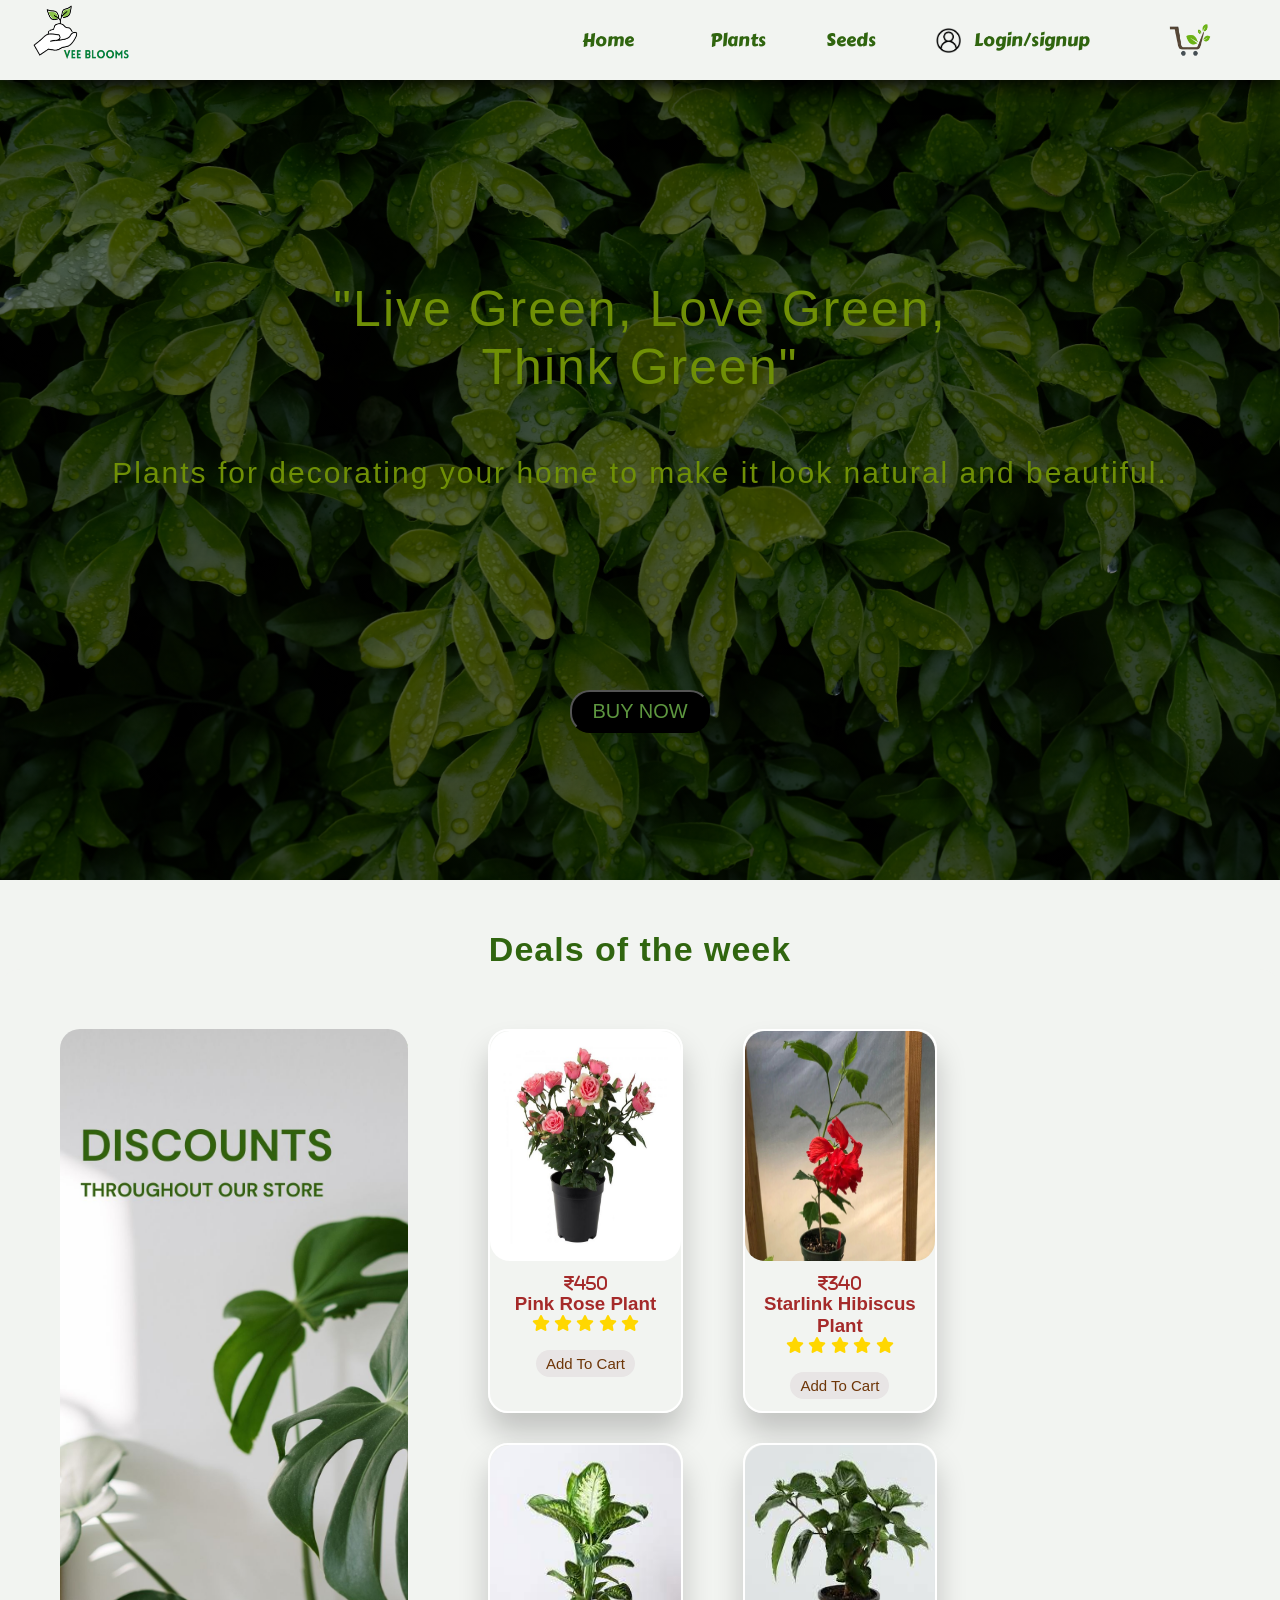
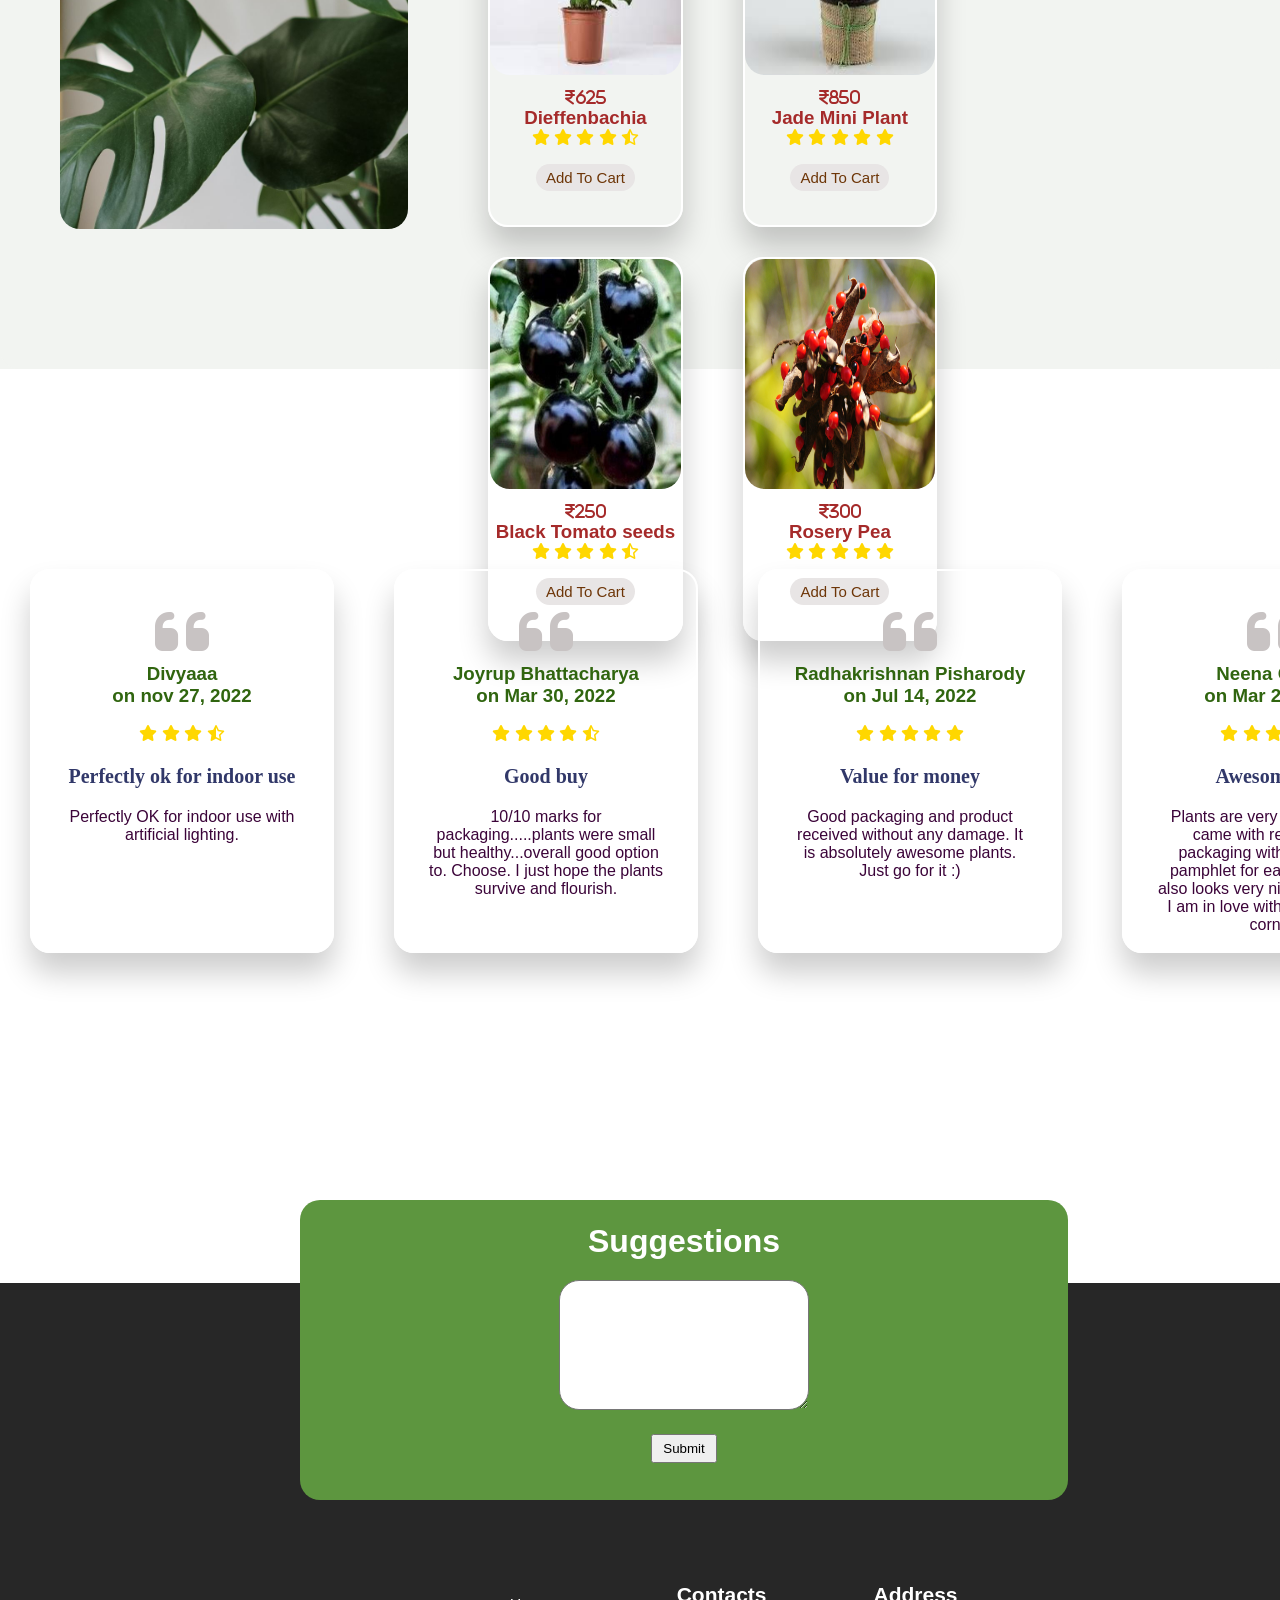
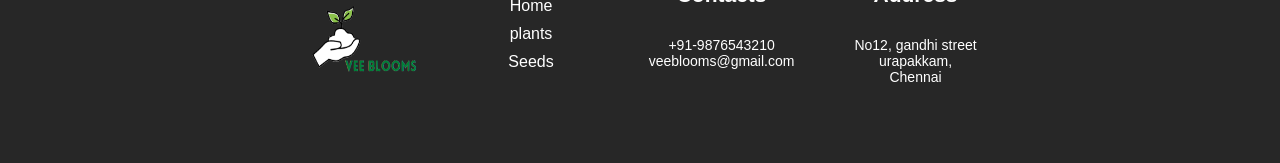
==== index.html @ 3d668f20 "Update index.html" ====
<!DOCTYPE html>
<html lang="en">
  <head>
    <meta charset="UTF-8" />
    <meta http-equiv="X-UA-Compatible" content="IE=edge" />
    <meta name="viewport" content="width=device-width, initial-scale=1.0" />
    <title>docs</title>
    <link
      href="https://fonts.googleapis.com/css2?family=Carter+One&display=swap"
      rel="stylesheet"
    />
    <link
      rel="stylesheet"
      href="https://cdnjs.cloudflare.com/ajax/libs/font-awesome/6.2.1/css/all.min.css"
      integrity="sha512-MV7K8+y+gLIBoVD59lQIYicR65iaqukzvf/nwasF0nqhPay5w/9lJmVM2hMDcnK1OnMGCdVK+iQrJ7lzPJQd1w=="
      crossorigin="anonymous"
      referrerpolicy="no-referrer"
    />
    <link rel="stylesheet" href="assests/css/style.css" />
  </head>

  <body>
    <header>
      <div class="logo">
        <img
          src="./assests/images/Picsart_22-12-05_14-49-34-612.png"
          alt="LOGO"
        />
      </div>

      <div class="nav">
        <div class="dropdown">
          <a class="home" href="index.html">Home</a>
          <div class="dropdown-content">
            <a href="./pages/blog.html">Blog</a>
            <a href="#review">Review</a>
          </div>
        </div>
        <a href="./pages/plant.html">Plants</a>
        <a href="./pages/seeds.html">Seeds</a>
        <a href="./pages/login.html"
          ><img
            id="log"
            src="./assests/images/Untitled_design-removebg-preview.png"
            alt=""
            LOGIN
          />Login/signup</a
        >
        <a href="./pages/cart.html"
          ><img id="cart" src="./assests/images/cart logo.png" alt="cart"
        /></a>
      </div>
    </header>

    <div class="content1">
      <p>
        "Live Green, Love Green,<br />
        Think Green"
      </p>
      <p>
        Plants for decorating your home to make it look natural and beautiful.
      </p>
      <a href="./pages/cart.html"><button id="buynow">BUY NOW</button></a>
    </div>

    <div class="main2top">
      <h1>Deals of the week</h1>
      <div class="main2">
        <div class="left"></div>

        <div class="right">
          <div class="box1">
            <div class="imgtrend" alt="trend">
              <img src="./assests/images/pink_rose_plant.jpg" alt="rose" />
              <i id="rs" class="fa-solid fa-indian-rupee-sign">450</i>

              <h3 class="pinkrose">Pink Rose Plant</h3>
              <i id="fa" class="fa-sharp fa-solid fa-star"></i>
              <i id="fa" class="fa-sharp fa-solid fa-star"></i>
              <i id="fa" class="fa-sharp fa-solid fa-star"></i>
              <i id="fa" class="fa-sharp fa-solid fa-star"></i>
              <i id="fa" class="fa-sharp fa-solid fa-star"></i>
            </div>
            <a id="add" href="/pages/plantcart.html">Add To Cart</a>
          </div>
          <div class="box1">
            <div class="imgtrend" alt="trend">
              <img src="./assests/images/hibiscuss.jpg" alt="hibiscus" />
              <i id="rs" class="fa-solid fa-indian-rupee-sign">340</i>
              <h3 class="Hib">Starlink Hibiscus Plant</h3>
              <i id="fa" class="fa-sharp fa-solid fa-star"></i>
              <i id="fa" class="fa-sharp fa-solid fa-star"></i>
              <i id="fa" class="fa-sharp fa-solid fa-star"></i>
              <i id="fa" class="fa-sharp fa-solid fa-star"></i>
              <i id="fa" class="fa-sharp fa-solid fa-star"></i>
            </div>
            <a id="add" href="add to cart">Add To Cart</a>
          </div>
          <div class="box1">
            <div class="imgtrend" alt="trend">
              <img src="./assests/images/dieff.jpg" alt="dieffenbranchia" />
              <i id="rs" class="fa-solid fa-indian-rupee-sign">625</i>
              <h3 class="dieff">Dieffenbachia</h3>

              <i id="fa" class="fa-sharp fa-solid fa-star"></i>
              <i id="fa" class="fa-sharp fa-solid fa-star"></i>
              <i id="fa" class="fa-sharp fa-solid fa-star"></i>
              <i id="fa" class="fa-sharp fa-solid fa-star"></i>
              <i id="fa" class="fa-regular fa-star-half-stroke"></i>
            </div>
            <a id="add" href="add to cart">Add To Cart</a>
          </div>
          <div class="box1">
            <div class="imgtrend" alt="trend">
              <img src="./assests/images/jade plant.jpg" alt="jade" />
              <i id="rs" class="fa-solid fa-indian-rupee-sign" alt="rs">850</i>
              <h3 class="jade">Jade Mini Plant</h3>
              <i id="fa" class="fa-sharp fa-solid fa-star"></i>
              <i id="fa" class="fa-sharp fa-solid fa-star"></i>
              <i id="fa" class="fa-sharp fa-solid fa-star"></i>
              <i id="fa" class="fa-sharp fa-solid fa-star"></i>
              <i id="fa" class="fa-sharp fa-solid fa-star"></i>
            </div>
            <a id="add" href="add to cart">Add To Cart</a>
          </div>
          <div class="box1">
            <div class="imgtrend" alt="trend">
              <img src="./assests/images/blackcherry.jpg" alt="blackcherry" />
              <i id="rs" class="fa-solid fa-indian-rupee-sign">250</i>
              <h3 class="black">Black Tomato seeds</h3>
              <i id="fa" class="fa-sharp fa-solid fa-star"></i>
              <i id="fa" class="fa-sharp fa-solid fa-star"></i>
              <i id="fa" class="fa-sharp fa-solid fa-star"></i>
              <i id="fa" class="fa-sharp fa-solid fa-star"></i>
              <i id="fa" class="fa-regular fa-star-half-stroke"></i>
            </div>
            <a id="add" href="add to cart">Add To Cart</a>
          </div>
          <div class="box1">
            <div class="imgtrend" alt="trend">
              <img
                src="./assests/images//precatorious.jpg"
                alt="precatorious"
              />
              <i id="rs" class="fa-solid fa-indian-rupee-sign">300</i>
              <h3 class="pea">Rosery Pea</h3>
              <i id="fa" class="fa-sharp fa-solid fa-star"></i>
              <i id="fa" class="fa-sharp fa-solid fa-star"></i>
              <i id="fa" class="fa-sharp fa-solid fa-star"></i>
              <i id="fa" class="fa-sharp fa-solid fa-star"></i>
              <i id="fa" class="fa-sharp fa-solid fa-star"></i>
            </div>
            <a id="add" href="#">Add To Cart</a>
          </div>
        </div>
      </div>
    </div>

    <div id="review">
      <div class="box1">
        <div class="imgtrend" alt="trend">
          <i id="fai" class="fa-solid fa-quote-left"></i>
          <h3 class="name">Divyaaa <br />on nov 27, 2022</h3>
          <br />
          <i id="fa" class="fa-sharp fa-solid fa-star"></i>
          <i id="fa" class="fa-sharp fa-solid fa-star"></i>
          <i id="fa" class="fa-sharp fa-solid fa-star"></i>
          <i id="fa" class="fa-regular fa-star-half-stroke"></i>
          <h5>Perfectly ok for indoor use</h5>

          <p>Perfectly OK for indoor use with artificial lighting.</p>
        </div>
      </div>

      <div class="box1">
        <div class="imgtrend" alt="trend">
          <i id="fai" class="fa-solid fa-quote-left"></i>
          <h3 class="name">Joyrup Bhattacharya <br />on Mar 30, 2022</h3>
          <br />
          <i id="fa" class="fa-sharp fa-solid fa-star"></i>
          <i id="fa" class="fa-sharp fa-solid fa-star"></i>
          <i id="fa" class="fa-sharp fa-solid fa-star"></i>
          <i id="fa" class="fa-sharp fa-solid fa-star"></i>
          <i id="fa" class="fa-regular fa-star-half-stroke"></i>
        </div>

        <h5>Good buy</h5>

        <p>
          10/10 marks for packaging.....plants were small but healthy...overall
          good option to. Choose. I just hope the plants survive and flourish.
        </p>
      </div>

      <div class="box1">
        <div class="imgtrend" alt="trend">
          <i id="fai" class="fa-solid fa-quote-left"></i>
          <h3 class="name">Radhakrishnan Pisharody <br />on Jul 14, 2022</h3>
          <br />
          <i id="fa" class="fa-sharp fa-solid fa-star"></i>
          <i id="fa" class="fa-sharp fa-solid fa-star"></i>
          <i id="fa" class="fa-sharp fa-solid fa-star"></i>
          <i id="fa" class="fa-sharp fa-solid fa-star"></i>
          <i id="fa" class="fa-sharp fa-solid fa-star"></i>
        </div>

        <h5>Value for money</h5>
        <p>
          Good packaging and product received without any damage. It is
          absolutely awesome plants. Just go for it :)
        </p>
      </div>

      <div class="box1">
        <div class="imgtrend" alt="trend">
          <i id="fai" class="fa-solid fa-quote-left"></i>
          <h3 class="name">
            Neena Gupta<br />
            on Mar 23, 2022
          </h3>
          <br />
          <i id="fa" class="fa-sharp fa-solid fa-star"></i>
          <i id="fa" class="fa-sharp fa-solid fa-star"></i>
          <i id="fa" class="fa-sharp fa-solid fa-star"></i>
          <i id="fa" class="fa-sharp fa-solid fa-star"></i>
          <i id="fa" class="fa-regular fa-star-half-stroke"></i>
        </div>

        <h5>Awesome buy</h5>

        <p>
          Plants are very healthy and it came with really sturdy packaging with
          instructions pamphlet for each plant. Pots also looks very nice and
          elegant. I am in love with my new plant corner.
        </p>
      </div>
    </div>
    <footer>
      <div class="foot1">
        <h1>Suggestions</h1>
        <textarea></textarea><br />
        <button>Submit</button>
      </div>
      <div class="foot2">
        <img
          id="footlogo"
          src="./assests/images/Picsart_22-12-05_14-49-34-612.png"
          alt="footerlogo"
        />
        <div class="footernav">
          <a href="./index.html">Home</a>
          <a href="./pages/plant.html">plants</a>
          <a href="./pages/seeds.html">Seeds</a>
        </div>
        <div class="contact">
          <h2>Contacts</h2>
          <p>+91-9876543210</p>
          <p>veeblooms@gmail.com</p>
        </div>
        <div class="address">
          <h2>Address</h2>
          <p>No12, gandhi street</p>
          <p>urapakkam,</p>
          <p>Chennai</p>
        </div>
      </div>
    </footer>
  </body>
</html>
---- assests/css/style.css ----
* {
  margin: 0;
  padding: 0;
  font-family: "Kanit", sans-serif;
}
header {
  align-items: center;
  display: flex;
  justify-content: space-between;
  height: 80px;
  background-color: #f2f4f1;
  box-shadow: 0px 5px 20px black;
  position: sticky;
  top: 0;
  z-index: 10;
  align-items: center;
  font-size: 30px;
}
header a {
  text-decoration: none;
  color: #171a0f;
  display: flex;
  align-items: center;
  font-family: "Carter One", cursive;
  font-size: 80px;
}

#shopping {
  color: blue;
  margin-top: 100px;
}

.home {
  color: black;
  padding: 16px;
  font-size: 16px;
  margin-left: 20px;
  border: none;
  cursor: pointer;
}

.dropdown {
  position: relative;
  display: inline-block;
}

.dropdown-content {
  display: none;
  position: absolute;
  background-color: #f9f9f9;
  min-width: 160px;
  box-shadow: 0px 8px 16px 0px rgba(0, 0, 0, 0.2);
  z-index: 1;
}

.dropdown-content a {
  color: black;
  padding: 12px 16px;
  text-decoration: none;
  display: block;
}

.dropdown-content a:hover {
  background-color: #f1f1f1;
}

.dropdown:hover .dropdown-content {
  display: block;
}

.nav {
  display: flex;
  align-items: center;
}
.nav a:nth-child(4) img {
  margin-right: 13px;
}
#log {
  width: 25px;
  height: 25px;
}
.logo img {
  width: 110px;
  height: 65px;
  margin-left: 25px;
}
.nav a {
  margin: 10px;
  text-decoration: none;
  margin-right: 50px;
  font-size: 18px;
  color:#30650f;
}
#cart {
  width: 80px;
  height: 60px;
}

#buynow {
  padding: 8px 20px;
  margin-top: 200px;
  color: #5d963f;
  background-color: black;
  font-size: 20px;
  border-radius: 20px;
}

.content1 {
  background-image: linear-gradient(rgba(0, 0, 0, 0.5), rgba(0, 0, 0, 0.5)),
    url(../images/pexels-kate-trifo-3804997.jpg);
  background-size: cover;
  width: 100%;
  height: 800px;
  box-sizing: border-box;
  text-align: center;
  padding-top: 200px;
  font-family: "Kanit", sans-serif;
  color: #6f8f06;
  letter-spacing: 2px;
}
.content1 p:nth-child(1) {
  font-size: 50px;
}
.content1 p:nth-child(2) {
  font-size: 30px;
  margin-top: 60px;
}
.main2top {
  background-color: #f2f4f1;
  text-align: center;
  padding-top: 50px;
  color: #30650f;
}

.main2 {
  display: flex;
  background-color: #f2f4f1;
  width: 100%;
  height: 1000px;
  border-radius: 20px;
  padding: 60px;
  box-sizing: border-box;
}
.main2top h1 {
  letter-spacing: 1px;
  font-size: 34px;
  cursor: pointer;
}
.main2top h1:hover {
  letter-spacing: 3px;
  font-size: 34px;
  transition: 0.8s;
}
.left {
  width: 32%;
  height: 800px;
  background-image: url("../images/Offers\ in\ Plants\ Your\ Story.jpg");
  background-repeat: no-repeat;
  background-size: cover;
  transition: 1s;
  margin-right: 50px;
  border-radius: 20px;
}
.left:hover {
  transform: scale(0.98);
  transition: 0.8s;
}
#new {
  color: aliceblue;
  font-size: 30px;
  font-family: Arial, Helvetica, sans-serif;
}

.right {
  width: 70%;
  height: 800px;
  display: flex;
  flex-wrap: wrap;
}
.box1 {
  height: 380px;
  width: 25%;
  border: 2px solid white;
  margin: 0px 30px 30px 30px;
  transition: 1s;
  color: brown;
  text-align: center;
  border-radius: 20px;
  box-shadow: rgba(0, 0, 0, 0.2) 0px 20px 30px;
}
.box1:hover {
  transform: scale(0.95);
  transition: 0.8s;
  box-shadow: 5px 5px 20px grey;
}

.spl img {
  width: 20px;
  height: 30px;
}
.box1 img {
  height: 230px;
  width: 100%;
  margin-bottom: 10px;
  border-radius: 20px;
}
#coin {
  height: 600px;
  width: 100%;
  margin-top: 20px;
}
#fa {
  color: gold;
  height: 40px;
}
#add {
  background-color: rgb(232, 229, 229);
  padding: 5px 10px;
  border-radius: 16px;
  height: 400px;
  margin-top: 400px;
  color: rgb(109, 53, 7);
  font-size: 15px;
  text-decoration: none;
}

#add a {
  background-color: white;
  padding: 4px;
  border-radius: 20px;
  margin-top: 400px;
}
#add a {
  margin-top: 400px;
}
#add:hover {
  background-color: #674979;
  color: yellow;
}
footer {
  margin-top: 300px;
  padding-top: 280px;
  width: 100%;
  height: 200px;
  background-color: #272727;
  text-align: center;
  color: white;
}
.foot1 {
  width: 60%;
  height: 300px;
  background-color: #5d963f;
  border-radius: 20px;
  position: absolute;
  top: 2800px;
  left: 300px;
}
.foot2 {
  display: flex;
  justify-content: center;
  align-items: center;
}
.footernav a {
  color: white;
  padding: 5px;
  text-decoration: none;
  margin-right: 90px;
}

.foot2 img {
  width: 100px;
}
.footernav {
  display: flex;
  flex-direction: column;
}
.foot1 textarea {
  width: 250px;
  height: 130px;
  border-radius: 20px;
  margin: 20px;
  padding: 20px;
  box-sizing: border-box;
}
.foot1 button {
  padding: 5px 10px;
}
.foot1 h1 {
  margin-top: 23px;
}
.contact {
  margin-top: 20px;
  font-size: 14px;
  height: 122px;
  margin-right: 60px;
}
.contact h2,
.address h2 {
  margin-bottom: 30px;
}
.address {
  font-size: 14px;
}
#footlogo {
  width: 120px;
  height: 80px;
  margin-right: 80px;
  margin-top: 20px;
}
#review {
  display: flex;
  margin-top: 200px;
}
#fai {
  font-size: 62px;
  color: rgb(200, 195, 195);
  margin-top: 30px;
}
#review h5 {
  color: rgb(49, 56, 105);
  font-size: 20px;
  font-family: "Times New Roman", Times, serif;
}
#review p {
  color: rgb(59, 4, 57);
  margin-top: 20px;
  font-family: "Kanit", sans-serif;
  font-size: 16px;
  width: 300px;
  padding: 0px 30px;
  box-sizing: border-box;
}
.name {
  color: #30650f;
}
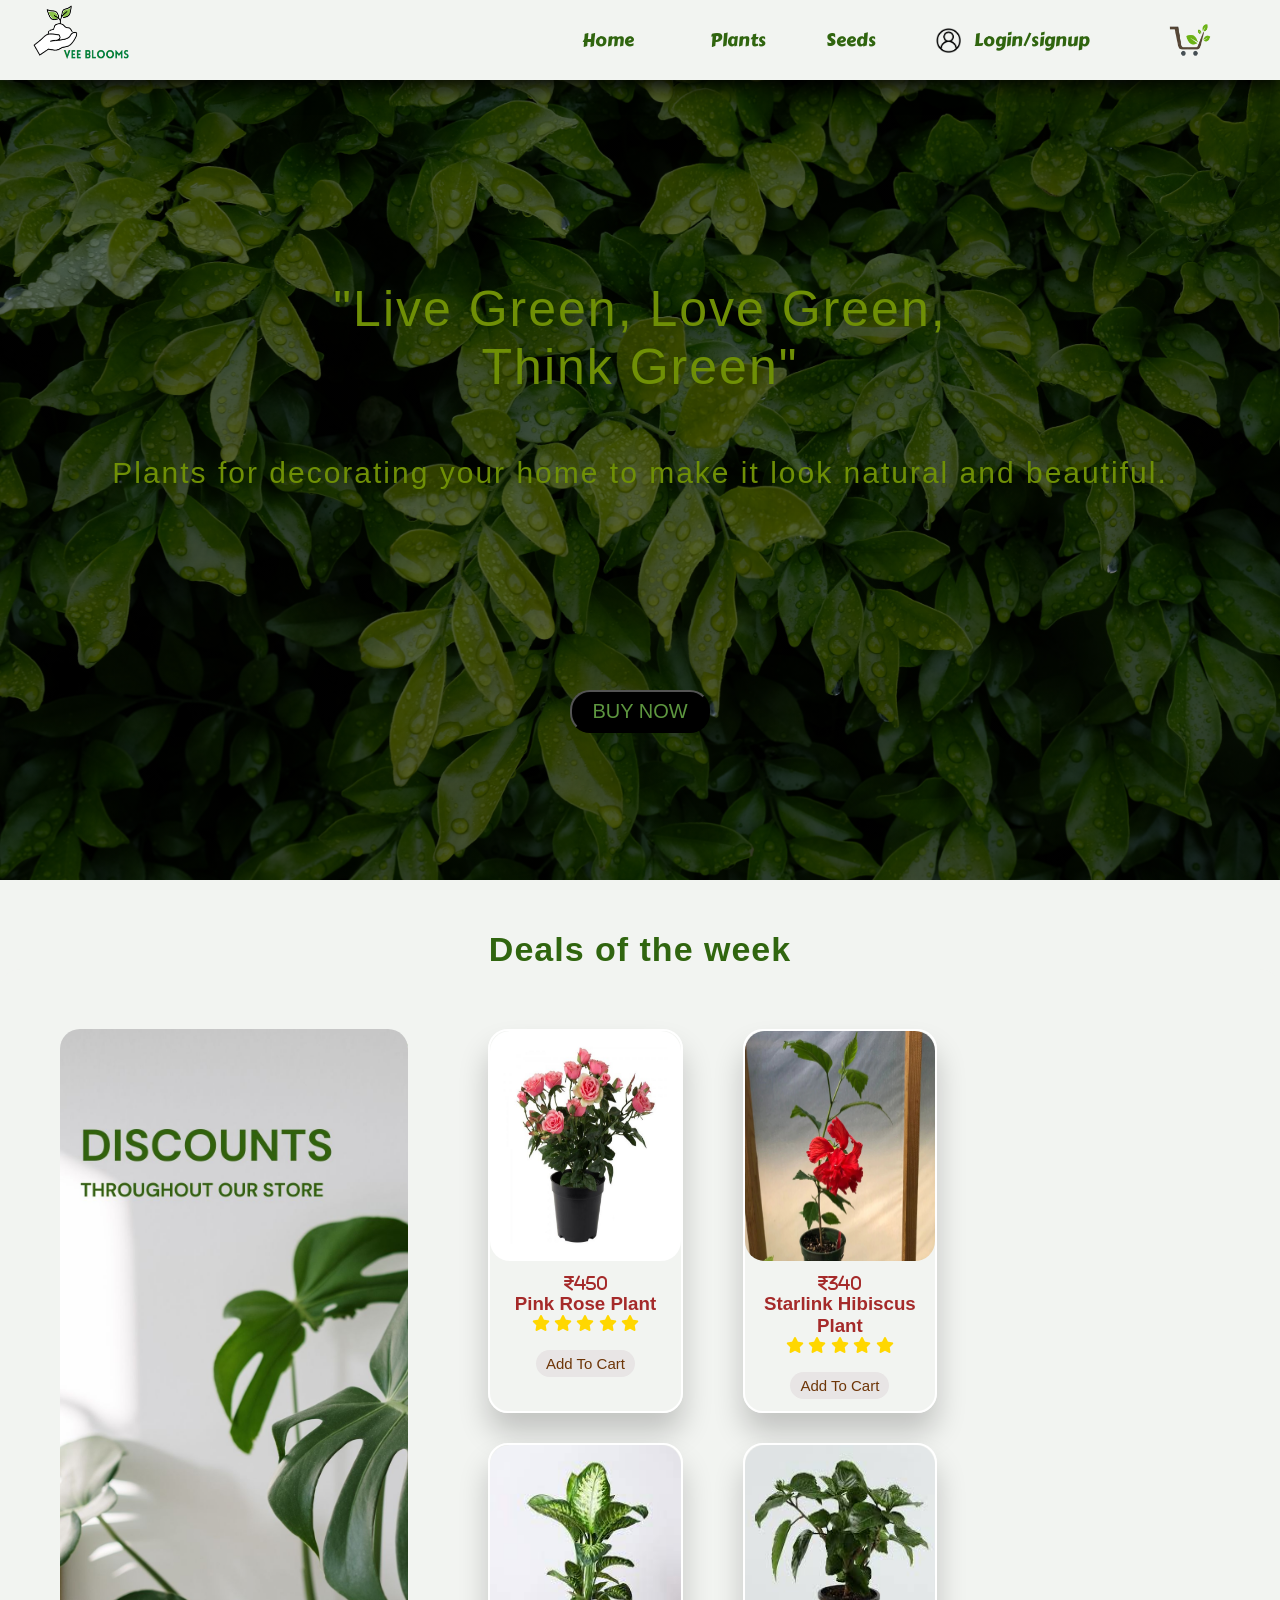
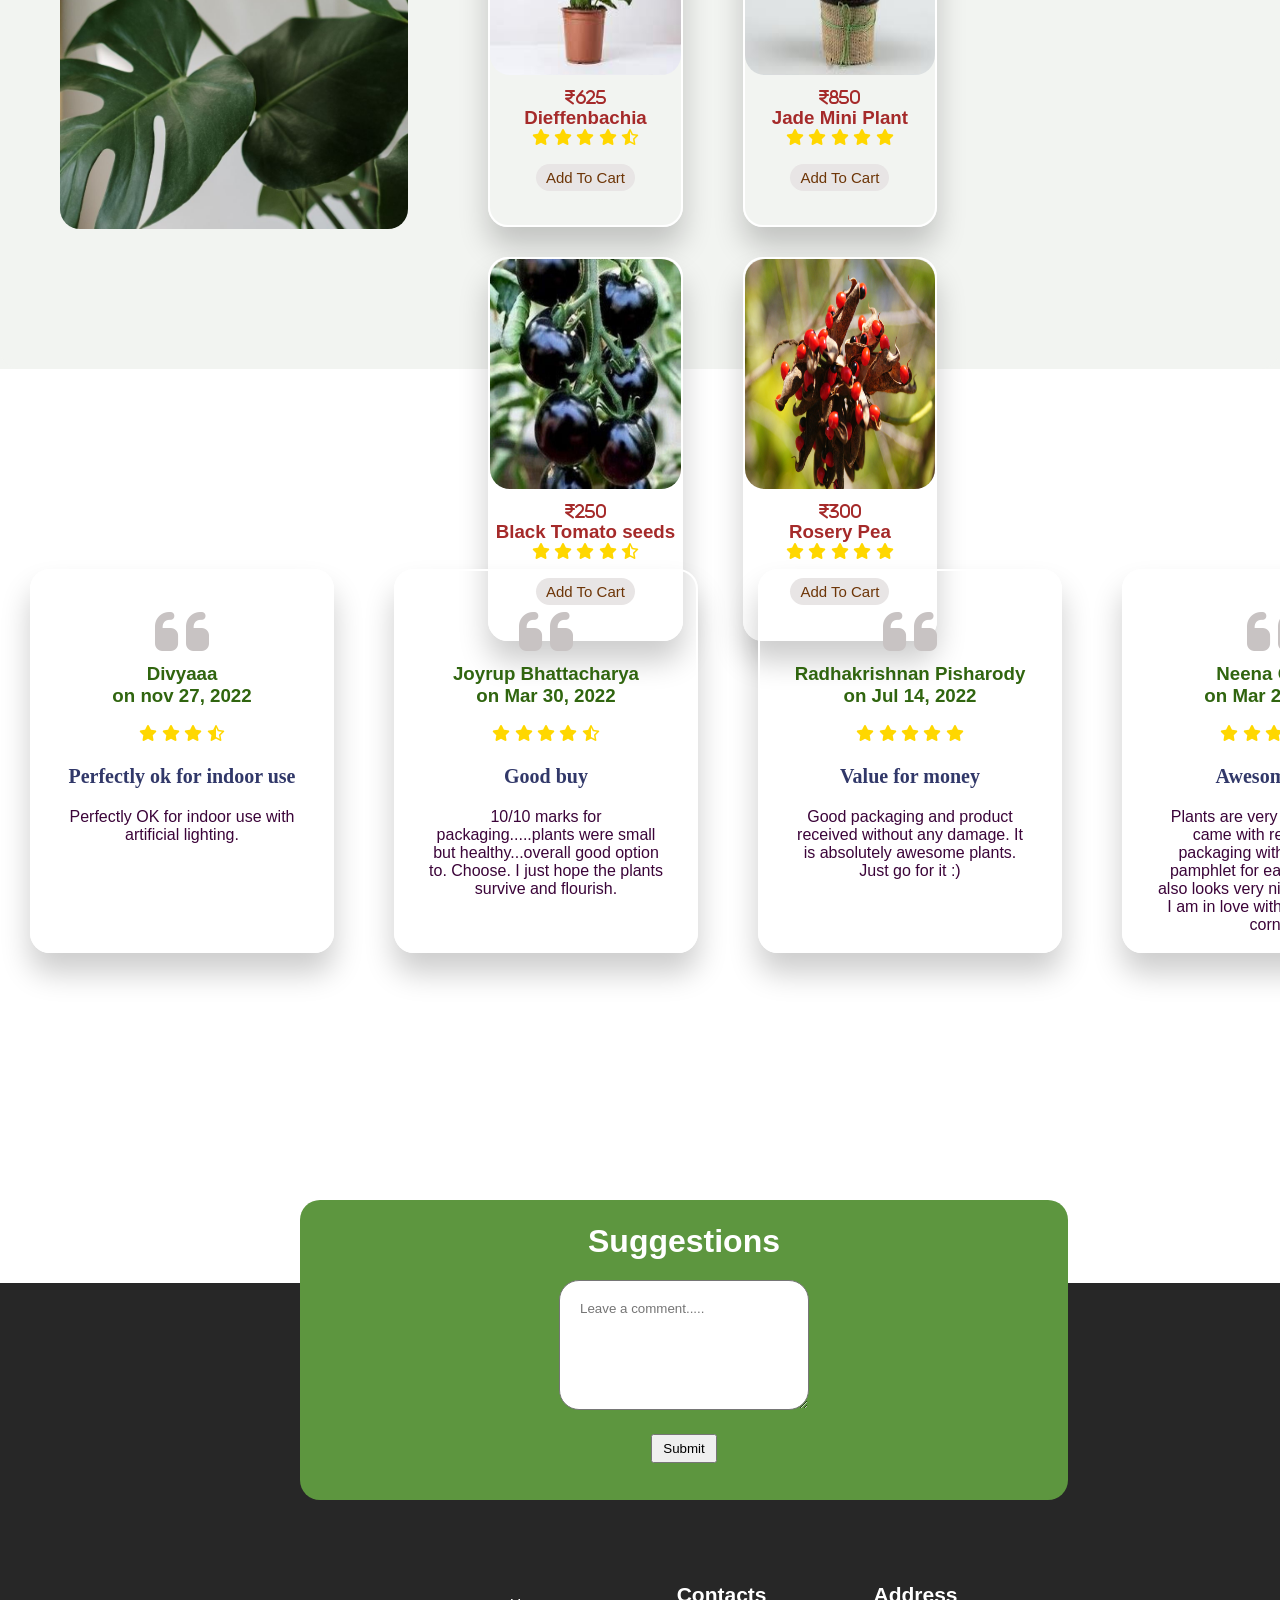
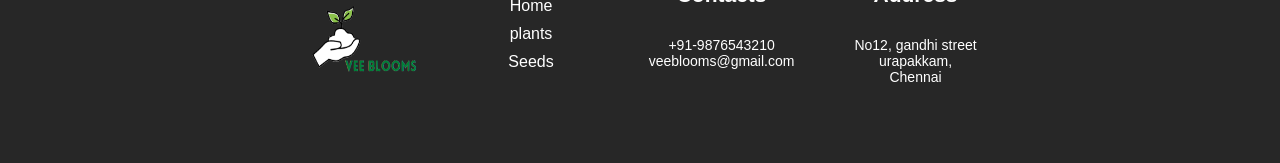
==== commit ba8f6272: "m" ====
--- a/index.html
+++ b/index.html
@@ -81,7 +81,7 @@
               <i id="fa" class="fa-sharp fa-solid fa-star"></i>
               <i id="fa" class="fa-sharp fa-solid fa-star"></i>
             </div>
-            <a id="add" href="/pages/plantcart.html">Add To Cart</a>
+            <a id="add" href="pages/plantcart.html">Add To Cart</a>
           </div>
           <div class="box1">
             <div class="imgtrend" alt="trend">
@@ -238,7 +238,7 @@
     <footer>
       <div class="foot1">
         <h1>Suggestions</h1>
-        <textarea></textarea><br />
+        <textarea placeholder="Leave a comment....."></textarea><br>
         <button>Submit</button>
       </div>
       <div class="foot2">
--- a/assests/css/style.css
+++ b/assests/css/style.css
@@ -1,3 +1,6 @@
+html{
+  scroll-behavior: smooth;
+}
 * {
   margin: 0;
   padding: 0;
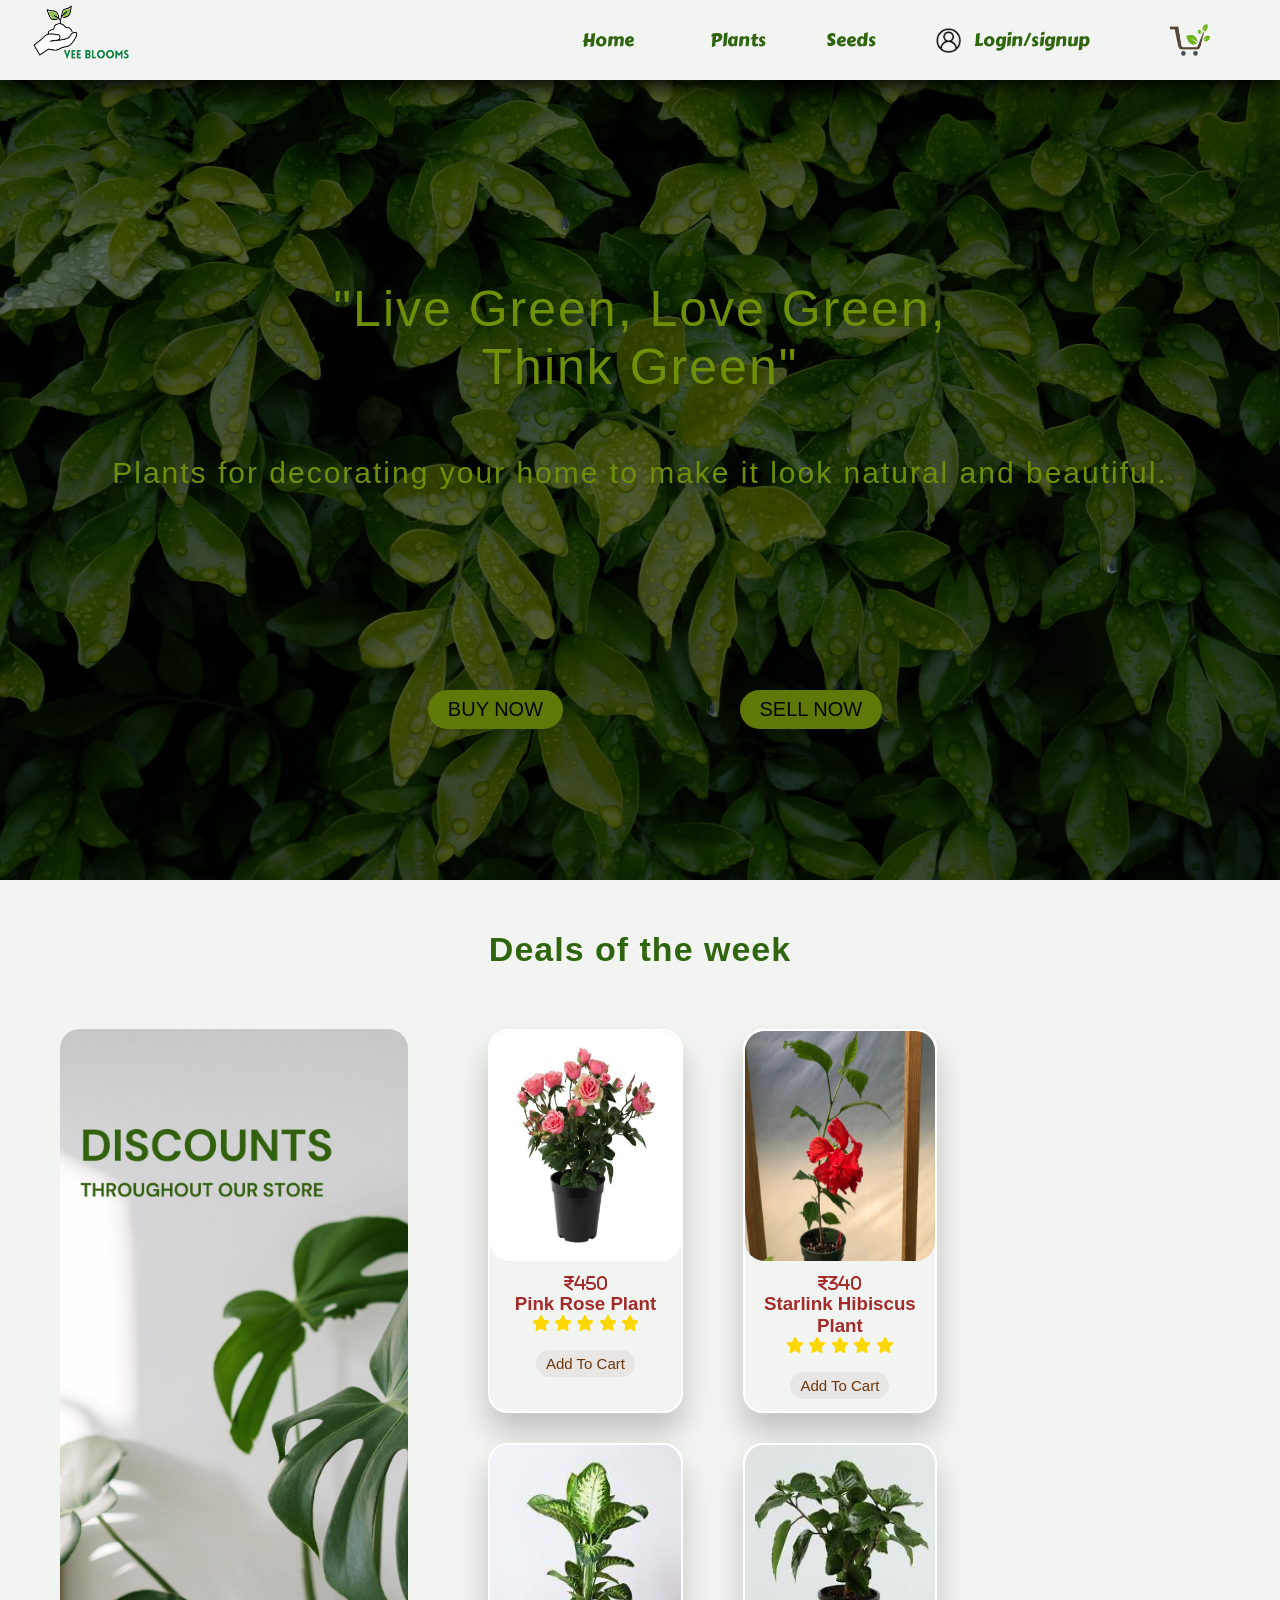
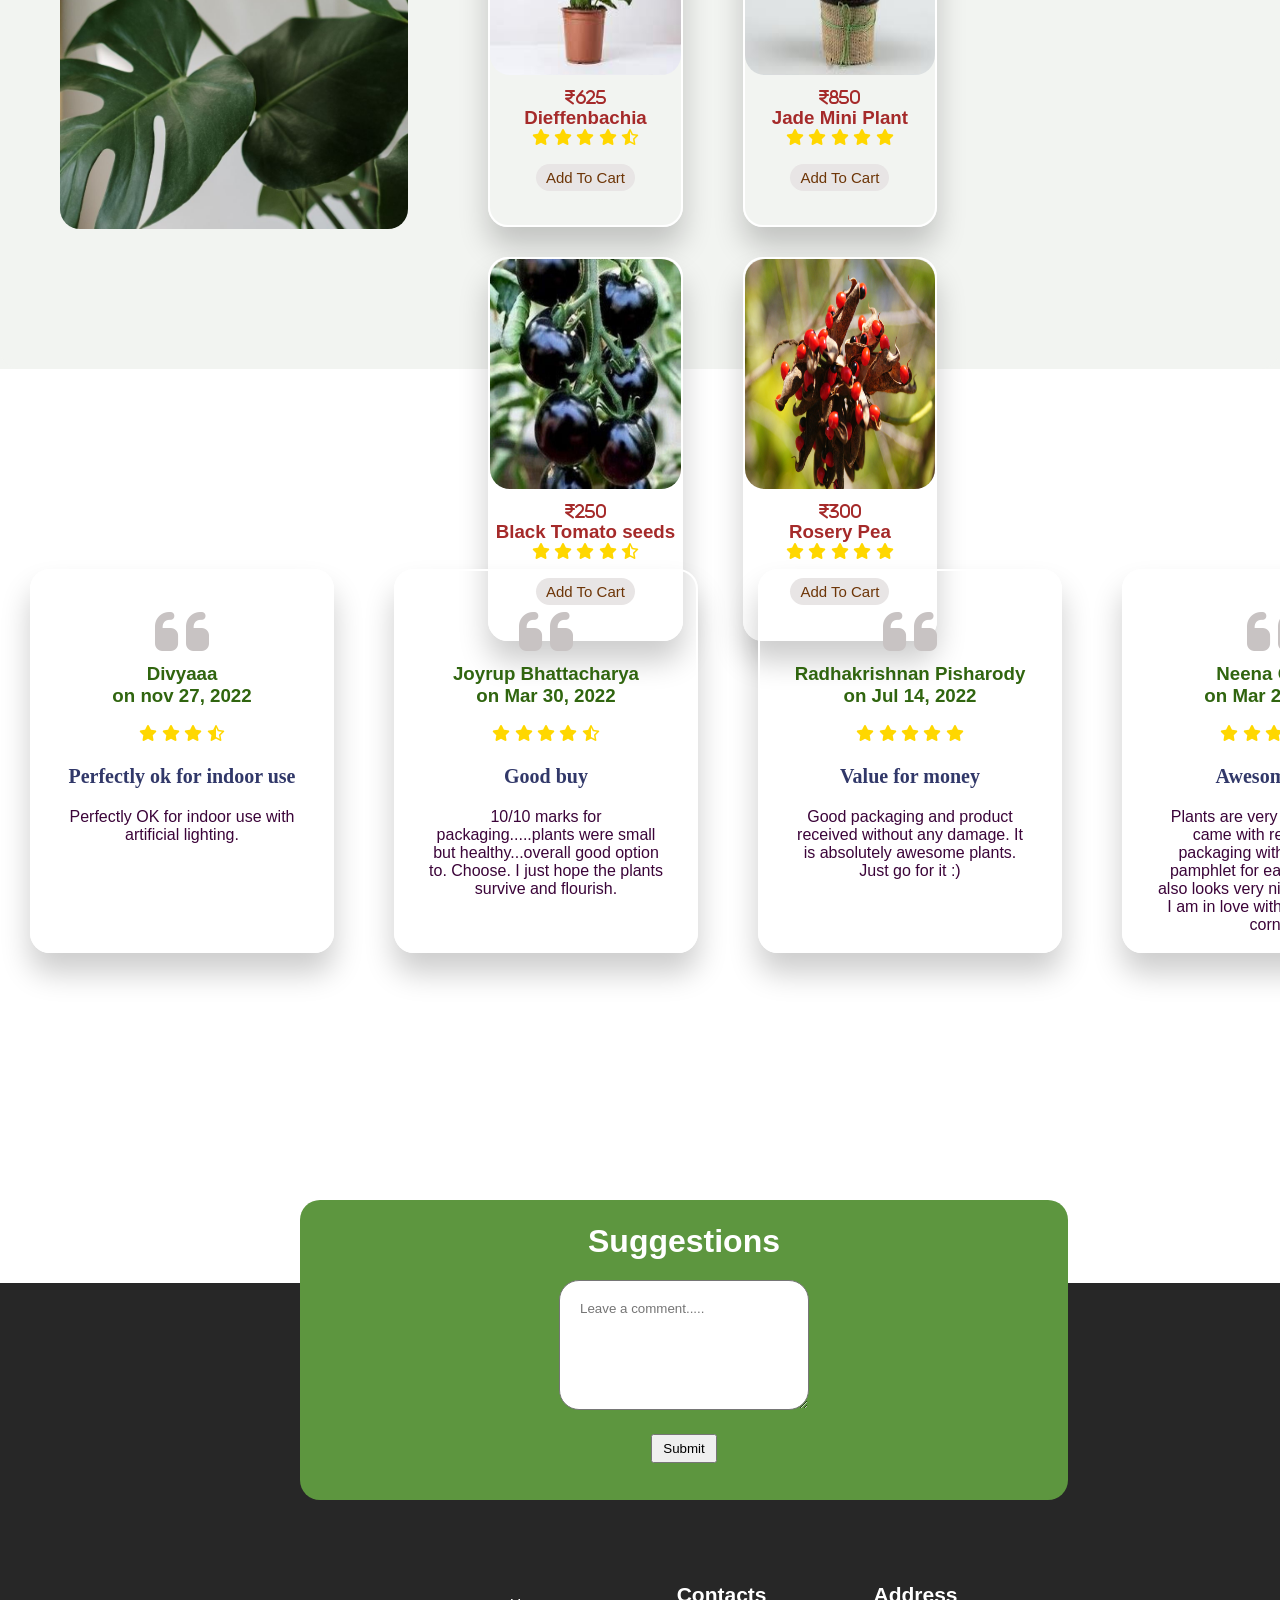
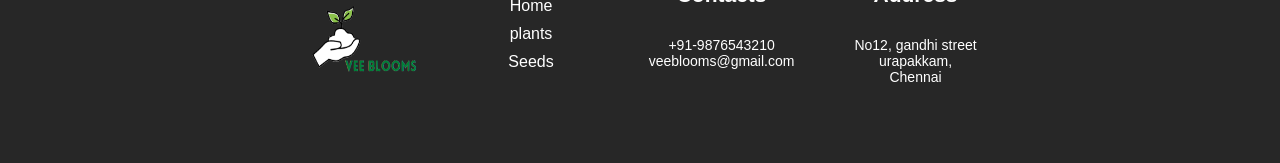
==== commit 33a82bde: "u" ====
--- a/index.html
+++ b/index.html
@@ -1,269 +1,247 @@
 <!DOCTYPE html>
 <html lang="en">
-  <head>
-    <meta charset="UTF-8" />
-    <meta http-equiv="X-UA-Compatible" content="IE=edge" />
-    <meta name="viewport" content="width=device-width, initial-scale=1.0" />
-    <title>docs</title>
-    <link
-      href="https://fonts.googleapis.com/css2?family=Carter+One&display=swap"
-      rel="stylesheet"
-    />
-    <link
-      rel="stylesheet"
-      href="https://cdnjs.cloudflare.com/ajax/libs/font-awesome/6.2.1/css/all.min.css"
-      integrity="sha512-MV7K8+y+gLIBoVD59lQIYicR65iaqukzvf/nwasF0nqhPay5w/9lJmVM2hMDcnK1OnMGCdVK+iQrJ7lzPJQd1w=="
-      crossorigin="anonymous"
-      referrerpolicy="no-referrer"
-    />
-    <link rel="stylesheet" href="assests/css/style.css" />
-  </head>
-
-  <body>
-    <header>
-      <div class="logo">
-        <img
-          src="./assests/images/Picsart_22-12-05_14-49-34-612.png"
-          alt="LOGO"
-        />
-      </div>
-
-      <div class="nav">
-        <div class="dropdown">
-          <a class="home" href="index.html">Home</a>
-          <div class="dropdown-content">
-            <a href="./pages/blog.html">Blog</a>
-            <a href="#review">Review</a>
-          </div>
-        </div>
-        <a href="./pages/plant.html">Plants</a>
+
+<head>
+  <meta charset="UTF-8" />
+  <meta http-equiv="X-UA-Compatible" content="IE=edge" />
+  <meta name="viewport" content="width=device-width, initial-scale=1.0" />
+  <title>docs</title>
+  <link href="https://fonts.googleapis.com/css2?family=Carter+One&display=swap" rel="stylesheet" />
+  <link rel="stylesheet" href="https://cdnjs.cloudflare.com/ajax/libs/font-awesome/6.2.1/css/all.min.css"
+    integrity="sha512-MV7K8+y+gLIBoVD59lQIYicR65iaqukzvf/nwasF0nqhPay5w/9lJmVM2hMDcnK1OnMGCdVK+iQrJ7lzPJQd1w=="
+    crossorigin="anonymous" referrerpolicy="no-referrer" />
+  <link rel="stylesheet" href="assests/css/style.css" />
+</head>
+
+<body>
+  <header>
+    <div class="logo">
+      <img src="./assests/images/Picsart_22-12-05_14-49-34-612.png" alt="LOGO" />
+    </div>
+
+    <div class="nav">
+      <div class="dropdown">
+        <a class="home" href="index.html">Home</a>
+        <div class="dropdown-content">
+          <a href="./pages/blog.html">Blog</a>
+          <a href="#review">Review</a>
+        </div>
+      </div>
+      <a href="./pages/plant.html">Plants</a>
+      <a href="./pages/seeds.html">Seeds</a>
+      <a href="./pages/login.html"><img id="log" src="./assests/images/Untitled_design-removebg-preview.png" alt="login" >Login/signup</a>
+         
+      <a href="./pages/cart.html"><img id="cart" src="./assests/images/cart logo.png" alt="cart" /></a>
+    </div>
+  </header>
+
+  <div class="content1">
+    <p>
+      "Live Green, Love Green,<br />
+      Think Green"
+    </p>
+    <p>
+      Plants for decorating your home to make it look natural and beautiful.
+    </p>
+    <a href="pages/cart.html"><button id="buynow">BUY NOW</button></a>
+    <a href="pages/seller.html"><button id="buynow">SELL NOW</button></a>
+  </div>
+
+  <div class="main2top">
+    <h1>Deals of the week</h1>
+    <div class="main2">
+      <div class="left"></div>
+
+      <div class="right">
+        <div class="box1">
+          <div class="imgtrend" alt="trend">
+            <img src="./assests/images/pink_rose_plant.jpg" alt="rose" />
+            <i id="rs" class="fa-solid fa-indian-rupee-sign">450</i>
+
+            <h3 class="pinkrose">Pink Rose Plant</h3>
+            <i id="fa" class="fa-sharp fa-solid fa-star"></i>
+            <i id="fa" class="fa-sharp fa-solid fa-star"></i>
+            <i id="fa" class="fa-sharp fa-solid fa-star"></i>
+            <i id="fa" class="fa-sharp fa-solid fa-star"></i>
+            <i id="fa" class="fa-sharp fa-solid fa-star"></i>
+          </div>
+          <a id="add" href="pages/plantcart.html">Add To Cart</a>
+        </div>
+        <div class="box1">
+          <div class="imgtrend" alt="trend">
+            <img src="./assests/images/hibiscuss.jpg" alt="hibiscus" />
+            <i id="rs" class="fa-solid fa-indian-rupee-sign">340</i>
+            <h3 class="Hib">Starlink Hibiscus Plant</h3>
+            <i id="fa" class="fa-sharp fa-solid fa-star"></i>
+            <i id="fa" class="fa-sharp fa-solid fa-star"></i>
+            <i id="fa" class="fa-sharp fa-solid fa-star"></i>
+            <i id="fa" class="fa-sharp fa-solid fa-star"></i>
+            <i id="fa" class="fa-sharp fa-solid fa-star"></i>
+          </div>
+          <a id="add" href="add to cart">Add To Cart</a>
+        </div>
+        <div class="box1">
+          <div class="imgtrend" alt="trend">
+            <img src="./assests/images/dieff.jpg" alt="dieffenbranchia" />
+            <i id="rs" class="fa-solid fa-indian-rupee-sign">625</i>
+            <h3 class="dieff">Dieffenbachia</h3>
+
+            <i id="fa" class="fa-sharp fa-solid fa-star"></i>
+            <i id="fa" class="fa-sharp fa-solid fa-star"></i>
+            <i id="fa" class="fa-sharp fa-solid fa-star"></i>
+            <i id="fa" class="fa-sharp fa-solid fa-star"></i>
+            <i id="fa" class="fa-regular fa-star-half-stroke"></i>
+          </div>
+          <a id="add" href="add to cart">Add To Cart</a>
+        </div>
+        <div class="box1">
+          <div class="imgtrend" alt="trend">
+            <img src="./assests/images/jade plant.jpg" alt="jade" />
+            <i id="rs" class="fa-solid fa-indian-rupee-sign" alt="rs">850</i>
+            <h3 class="jade">Jade Mini Plant</h3>
+            <i id="fa" class="fa-sharp fa-solid fa-star"></i>
+            <i id="fa" class="fa-sharp fa-solid fa-star"></i>
+            <i id="fa" class="fa-sharp fa-solid fa-star"></i>
+            <i id="fa" class="fa-sharp fa-solid fa-star"></i>
+            <i id="fa" class="fa-sharp fa-solid fa-star"></i>
+          </div>
+          <a id="add" href="add to cart">Add To Cart</a>
+        </div>
+        <div class="box1">
+          <div class="imgtrend" alt="trend">
+            <img src="./assests/images/blackcherry.jpg" alt="blackcherry" />
+            <i id="rs" class="fa-solid fa-indian-rupee-sign">250</i>
+            <h3 class="black">Black Tomato seeds</h3>
+            <i id="fa" class="fa-sharp fa-solid fa-star"></i>
+            <i id="fa" class="fa-sharp fa-solid fa-star"></i>
+            <i id="fa" class="fa-sharp fa-solid fa-star"></i>
+            <i id="fa" class="fa-sharp fa-solid fa-star"></i>
+            <i id="fa" class="fa-regular fa-star-half-stroke"></i>
+          </div>
+          <a id="add" href="add to cart">Add To Cart</a>
+        </div>
+        <div class="box1">
+          <div class="imgtrend" alt="trend">
+            <img src="./assests/images//precatorious.jpg" alt="precatorious" />
+            <i id="rs" class="fa-solid fa-indian-rupee-sign">300</i>
+            <h3 class="pea">Rosery Pea</h3>
+            <i id="fa" class="fa-sharp fa-solid fa-star"></i>
+            <i id="fa" class="fa-sharp fa-solid fa-star"></i>
+            <i id="fa" class="fa-sharp fa-solid fa-star"></i>
+            <i id="fa" class="fa-sharp fa-solid fa-star"></i>
+            <i id="fa" class="fa-sharp fa-solid fa-star"></i>
+          </div>
+          <a id="add" href="#">Add To Cart</a>
+        </div>
+      </div>
+    </div>
+  </div>
+
+  <div id="review">
+    <div class="box1">
+      <div class="imgtrend" alt="trend">
+        <i id="fai" class="fa-solid fa-quote-left"></i>
+        <h3 class="name">Divyaaa <br />on nov 27, 2022</h3>
+        <br />
+        <i id="fa" class="fa-sharp fa-solid fa-star"></i>
+        <i id="fa" class="fa-sharp fa-solid fa-star"></i>
+        <i id="fa" class="fa-sharp fa-solid fa-star"></i>
+        <i id="fa" class="fa-regular fa-star-half-stroke"></i>
+        <h5>Perfectly ok for indoor use</h5>
+
+        <p>Perfectly OK for indoor use with artificial lighting.</p>
+      </div>
+    </div>
+
+    <div class="box1">
+      <div class="imgtrend" alt="trend">
+        <i id="fai" class="fa-solid fa-quote-left"></i>
+        <h3 class="name">Joyrup Bhattacharya <br />on Mar 30, 2022</h3>
+        <br />
+        <i id="fa" class="fa-sharp fa-solid fa-star"></i>
+        <i id="fa" class="fa-sharp fa-solid fa-star"></i>
+        <i id="fa" class="fa-sharp fa-solid fa-star"></i>
+        <i id="fa" class="fa-sharp fa-solid fa-star"></i>
+        <i id="fa" class="fa-regular fa-star-half-stroke"></i>
+      </div>
+
+      <h5>Good buy</h5>
+
+      <p>
+        10/10 marks for packaging.....plants were small but healthy...overall
+        good option to. Choose. I just hope the plants survive and flourish.
+      </p>
+    </div>
+
+    <div class="box1">
+      <div class="imgtrend" alt="trend">
+        <i id="fai" class="fa-solid fa-quote-left"></i>
+        <h3 class="name">Radhakrishnan Pisharody <br />on Jul 14, 2022</h3>
+        <br />
+        <i id="fa" class="fa-sharp fa-solid fa-star"></i>
+        <i id="fa" class="fa-sharp fa-solid fa-star"></i>
+        <i id="fa" class="fa-sharp fa-solid fa-star"></i>
+        <i id="fa" class="fa-sharp fa-solid fa-star"></i>
+        <i id="fa" class="fa-sharp fa-solid fa-star"></i>
+      </div>
+
+      <h5>Value for money</h5>
+      <p>
+        Good packaging and product received without any damage. It is
+        absolutely awesome plants. Just go for it :)
+      </p>
+    </div>
+
+    <div class="box1">
+      <div class="imgtrend" alt="trend">
+        <i id="fai" class="fa-solid fa-quote-left"></i>
+        <h3 class="name">
+          Neena Gupta<br />
+          on Mar 23, 2022
+        </h3>
+        <br />
+        <i id="fa" class="fa-sharp fa-solid fa-star"></i>
+        <i id="fa" class="fa-sharp fa-solid fa-star"></i>
+        <i id="fa" class="fa-sharp fa-solid fa-star"></i>
+        <i id="fa" class="fa-sharp fa-solid fa-star"></i>
+        <i id="fa" class="fa-regular fa-star-half-stroke"></i>
+      </div>
+
+      <h5>Awesome buy</h5>
+
+      <p>
+        Plants are very healthy and it came with really sturdy packaging with
+        instructions pamphlet for each plant. Pots also looks very nice and
+        elegant. I am in love with my new plant corner.
+      </p>
+    </div>
+  </div>
+  <footer>
+    <div class="foot1">
+      <h1>Suggestions</h1>
+      <textarea placeholder="Leave a comment....."></textarea><br>
+      <button>Submit</button>
+    </div>
+    <div class="foot2">
+      <img id="footlogo" src="./assests/images/Picsart_22-12-05_14-49-34-612.png" alt="footerlogo" />
+      <div class="footernav">
+        <a href="./index.html">Home</a>
+        <a href="./pages/plant.html">plants</a>
         <a href="./pages/seeds.html">Seeds</a>
-        <a href="./pages/login.html"
-          ><img
-            id="log"
-            src="./assests/images/Untitled_design-removebg-preview.png"
-            alt=""
-            LOGIN
-          />Login/signup</a
-        >
-        <a href="./pages/cart.html"
-          ><img id="cart" src="./assests/images/cart logo.png" alt="cart"
-        /></a>
-      </div>
-    </header>
-
-    <div class="content1">
-      <p>
-        "Live Green, Love Green,<br />
-        Think Green"
-      </p>
-      <p>
-        Plants for decorating your home to make it look natural and beautiful.
-      </p>
-      <a href="./pages/cart.html"><button id="buynow">BUY NOW</button></a>
-    </div>
-
-    <div class="main2top">
-      <h1>Deals of the week</h1>
-      <div class="main2">
-        <div class="left"></div>
-
-        <div class="right">
-          <div class="box1">
-            <div class="imgtrend" alt="trend">
-              <img src="./assests/images/pink_rose_plant.jpg" alt="rose" />
-              <i id="rs" class="fa-solid fa-indian-rupee-sign">450</i>
-
-              <h3 class="pinkrose">Pink Rose Plant</h3>
-              <i id="fa" class="fa-sharp fa-solid fa-star"></i>
-              <i id="fa" class="fa-sharp fa-solid fa-star"></i>
-              <i id="fa" class="fa-sharp fa-solid fa-star"></i>
-              <i id="fa" class="fa-sharp fa-solid fa-star"></i>
-              <i id="fa" class="fa-sharp fa-solid fa-star"></i>
-            </div>
-            <a id="add" href="pages/plantcart.html">Add To Cart</a>
-          </div>
-          <div class="box1">
-            <div class="imgtrend" alt="trend">
-              <img src="./assests/images/hibiscuss.jpg" alt="hibiscus" />
-              <i id="rs" class="fa-solid fa-indian-rupee-sign">340</i>
-              <h3 class="Hib">Starlink Hibiscus Plant</h3>
-              <i id="fa" class="fa-sharp fa-solid fa-star"></i>
-              <i id="fa" class="fa-sharp fa-solid fa-star"></i>
-              <i id="fa" class="fa-sharp fa-solid fa-star"></i>
-              <i id="fa" class="fa-sharp fa-solid fa-star"></i>
-              <i id="fa" class="fa-sharp fa-solid fa-star"></i>
-            </div>
-            <a id="add" href="add to cart">Add To Cart</a>
-          </div>
-          <div class="box1">
-            <div class="imgtrend" alt="trend">
-              <img src="./assests/images/dieff.jpg" alt="dieffenbranchia" />
-              <i id="rs" class="fa-solid fa-indian-rupee-sign">625</i>
-              <h3 class="dieff">Dieffenbachia</h3>
-
-              <i id="fa" class="fa-sharp fa-solid fa-star"></i>
-              <i id="fa" class="fa-sharp fa-solid fa-star"></i>
-              <i id="fa" class="fa-sharp fa-solid fa-star"></i>
-              <i id="fa" class="fa-sharp fa-solid fa-star"></i>
-              <i id="fa" class="fa-regular fa-star-half-stroke"></i>
-            </div>
-            <a id="add" href="add to cart">Add To Cart</a>
-          </div>
-          <div class="box1">
-            <div class="imgtrend" alt="trend">
-              <img src="./assests/images/jade plant.jpg" alt="jade" />
-              <i id="rs" class="fa-solid fa-indian-rupee-sign" alt="rs">850</i>
-              <h3 class="jade">Jade Mini Plant</h3>
-              <i id="fa" class="fa-sharp fa-solid fa-star"></i>
-              <i id="fa" class="fa-sharp fa-solid fa-star"></i>
-              <i id="fa" class="fa-sharp fa-solid fa-star"></i>
-              <i id="fa" class="fa-sharp fa-solid fa-star"></i>
-              <i id="fa" class="fa-sharp fa-solid fa-star"></i>
-            </div>
-            <a id="add" href="add to cart">Add To Cart</a>
-          </div>
-          <div class="box1">
-            <div class="imgtrend" alt="trend">
-              <img src="./assests/images/blackcherry.jpg" alt="blackcherry" />
-              <i id="rs" class="fa-solid fa-indian-rupee-sign">250</i>
-              <h3 class="black">Black Tomato seeds</h3>
-              <i id="fa" class="fa-sharp fa-solid fa-star"></i>
-              <i id="fa" class="fa-sharp fa-solid fa-star"></i>
-              <i id="fa" class="fa-sharp fa-solid fa-star"></i>
-              <i id="fa" class="fa-sharp fa-solid fa-star"></i>
-              <i id="fa" class="fa-regular fa-star-half-stroke"></i>
-            </div>
-            <a id="add" href="add to cart">Add To Cart</a>
-          </div>
-          <div class="box1">
-            <div class="imgtrend" alt="trend">
-              <img
-                src="./assests/images//precatorious.jpg"
-                alt="precatorious"
-              />
-              <i id="rs" class="fa-solid fa-indian-rupee-sign">300</i>
-              <h3 class="pea">Rosery Pea</h3>
-              <i id="fa" class="fa-sharp fa-solid fa-star"></i>
-              <i id="fa" class="fa-sharp fa-solid fa-star"></i>
-              <i id="fa" class="fa-sharp fa-solid fa-star"></i>
-              <i id="fa" class="fa-sharp fa-solid fa-star"></i>
-              <i id="fa" class="fa-sharp fa-solid fa-star"></i>
-            </div>
-            <a id="add" href="#">Add To Cart</a>
-          </div>
-        </div>
-      </div>
-    </div>
-
-    <div id="review">
-      <div class="box1">
-        <div class="imgtrend" alt="trend">
-          <i id="fai" class="fa-solid fa-quote-left"></i>
-          <h3 class="name">Divyaaa <br />on nov 27, 2022</h3>
-          <br />
-          <i id="fa" class="fa-sharp fa-solid fa-star"></i>
-          <i id="fa" class="fa-sharp fa-solid fa-star"></i>
-          <i id="fa" class="fa-sharp fa-solid fa-star"></i>
-          <i id="fa" class="fa-regular fa-star-half-stroke"></i>
-          <h5>Perfectly ok for indoor use</h5>
-
-          <p>Perfectly OK for indoor use with artificial lighting.</p>
-        </div>
-      </div>
-
-      <div class="box1">
-        <div class="imgtrend" alt="trend">
-          <i id="fai" class="fa-solid fa-quote-left"></i>
-          <h3 class="name">Joyrup Bhattacharya <br />on Mar 30, 2022</h3>
-          <br />
-          <i id="fa" class="fa-sharp fa-solid fa-star"></i>
-          <i id="fa" class="fa-sharp fa-solid fa-star"></i>
-          <i id="fa" class="fa-sharp fa-solid fa-star"></i>
-          <i id="fa" class="fa-sharp fa-solid fa-star"></i>
-          <i id="fa" class="fa-regular fa-star-half-stroke"></i>
-        </div>
-
-        <h5>Good buy</h5>
-
-        <p>
-          10/10 marks for packaging.....plants were small but healthy...overall
-          good option to. Choose. I just hope the plants survive and flourish.
-        </p>
-      </div>
-
-      <div class="box1">
-        <div class="imgtrend" alt="trend">
-          <i id="fai" class="fa-solid fa-quote-left"></i>
-          <h3 class="name">Radhakrishnan Pisharody <br />on Jul 14, 2022</h3>
-          <br />
-          <i id="fa" class="fa-sharp fa-solid fa-star"></i>
-          <i id="fa" class="fa-sharp fa-solid fa-star"></i>
-          <i id="fa" class="fa-sharp fa-solid fa-star"></i>
-          <i id="fa" class="fa-sharp fa-solid fa-star"></i>
-          <i id="fa" class="fa-sharp fa-solid fa-star"></i>
-        </div>
-
-        <h5>Value for money</h5>
-        <p>
-          Good packaging and product received without any damage. It is
-          absolutely awesome plants. Just go for it :)
-        </p>
-      </div>
-
-      <div class="box1">
-        <div class="imgtrend" alt="trend">
-          <i id="fai" class="fa-solid fa-quote-left"></i>
-          <h3 class="name">
-            Neena Gupta<br />
-            on Mar 23, 2022
-          </h3>
-          <br />
-          <i id="fa" class="fa-sharp fa-solid fa-star"></i>
-          <i id="fa" class="fa-sharp fa-solid fa-star"></i>
-          <i id="fa" class="fa-sharp fa-solid fa-star"></i>
-          <i id="fa" class="fa-sharp fa-solid fa-star"></i>
-          <i id="fa" class="fa-regular fa-star-half-stroke"></i>
-        </div>
-
-        <h5>Awesome buy</h5>
-
-        <p>
-          Plants are very healthy and it came with really sturdy packaging with
-          instructions pamphlet for each plant. Pots also looks very nice and
-          elegant. I am in love with my new plant corner.
-        </p>
-      </div>
-    </div>
-    <footer>
-      <div class="foot1">
-        <h1>Suggestions</h1>
-        <textarea placeholder="Leave a comment....."></textarea><br>
-        <button>Submit</button>
-      </div>
-      <div class="foot2">
-        <img
-          id="footlogo"
-          src="./assests/images/Picsart_22-12-05_14-49-34-612.png"
-          alt="footerlogo"
-        />
-        <div class="footernav">
-          <a href="./index.html">Home</a>
-          <a href="./pages/plant.html">plants</a>
-          <a href="./pages/seeds.html">Seeds</a>
-        </div>
-        <div class="contact">
-          <h2>Contacts</h2>
-          <p>+91-9876543210</p>
-          <p>veeblooms@gmail.com</p>
-        </div>
-        <div class="address">
-          <h2>Address</h2>
-          <p>No12, gandhi street</p>
-          <p>urapakkam,</p>
-          <p>Chennai</p>
-        </div>
-      </div>
-    </footer>
-  </body>
-</html>
+      </div>
+      <div class="contact">
+        <h2>Contacts</h2>
+        <p>+91-9876543210</p>
+        <p>veeblooms@gmail.com</p>
+      </div>
+      <div class="address">
+        <h2>Address</h2>
+        <p>No12, gandhi street</p>
+        <p>urapakkam,</p>
+        <p>Chennai</p>
+      </div>
+    </div>
+  </footer>
+</body>
+
+</html>
--- a/assests/css/style.css
+++ b/assests/css/style.css
@@ -102,10 +102,12 @@
 #buynow {
   padding: 8px 20px;
   margin-top: 200px;
-  color: #5d963f;
-  background-color: black;
+  color:rgb(7, 5, 5);
+  background-color:#5e7907;
   font-size: 20px;
   border-radius: 20px;
+  margin: 200px 70px 90px 100px;
+  border-style: none;
 }
 
 .content1 {
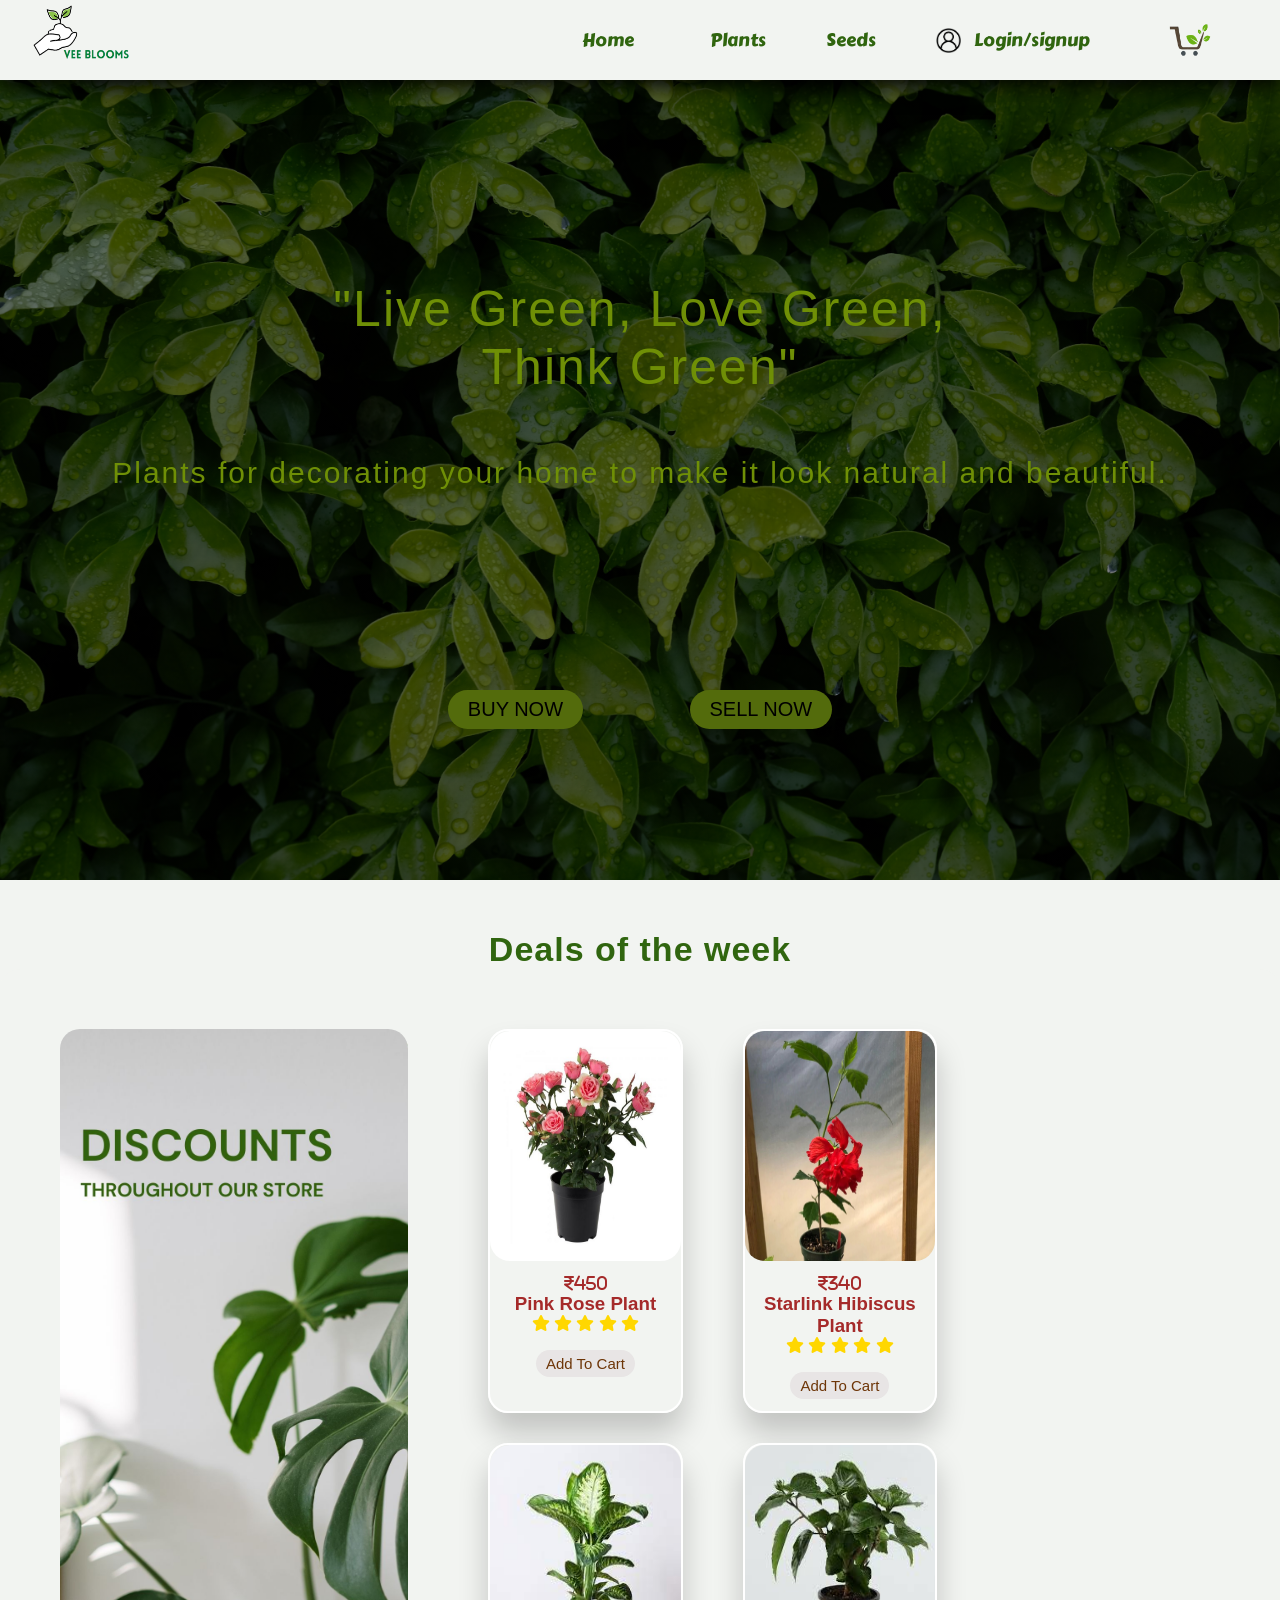
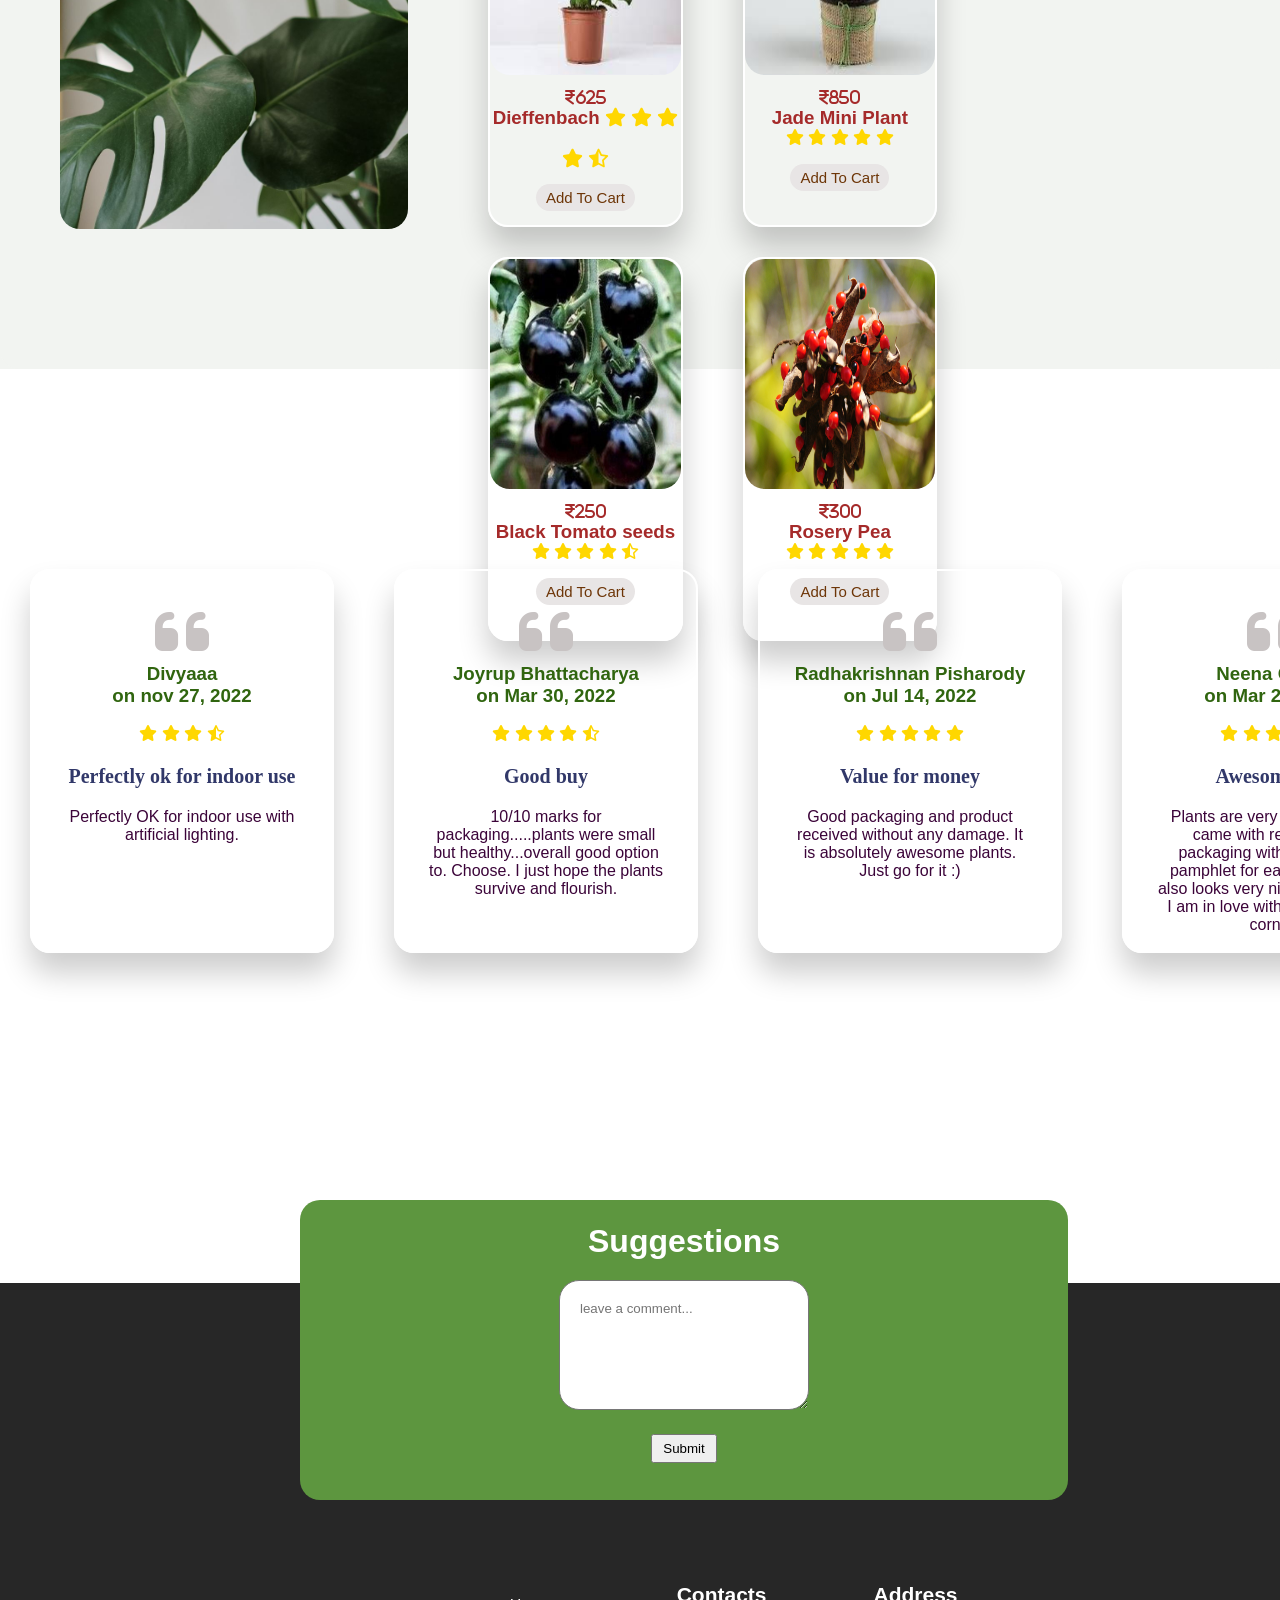
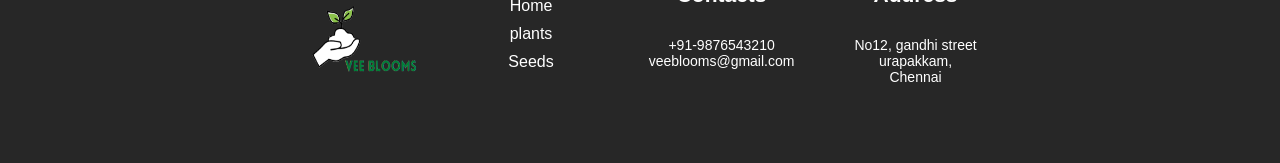
==== commit 3f1b0318: "veeblooms" ====
--- a/index.html
+++ b/index.html
@@ -29,11 +29,14 @@
       </div>
       <a href="./pages/plant.html">Plants</a>
       <a href="./pages/seeds.html">Seeds</a>
-      <a href="./pages/login.html"><img id="log" src="./assests/images/Untitled_design-removebg-preview.png" alt="login" >Login/signup</a>
-         
+      <a href="./pages/login.html"><img id="log" src="./assests/images/Untitled_design-removebg-preview.png" alt=""
+          LOGIN />Login/signup</a>
       <a href="./pages/cart.html"><img id="cart" src="./assests/images/cart logo.png" alt="cart" /></a>
     </div>
   </header>
+
+
+  <!-- content1 starts -->
 
   <div class="content1">
     <p>
@@ -46,6 +49,7 @@
     <a href="pages/cart.html"><button id="buynow">BUY NOW</button></a>
     <a href="pages/seller.html"><button id="buynow">SELL NOW</button></a>
   </div>
+  <!-- content1 ends -->
 
   <div class="main2top">
     <h1>Deals of the week</h1>
@@ -59,11 +63,11 @@
             <i id="rs" class="fa-solid fa-indian-rupee-sign">450</i>
 
             <h3 class="pinkrose">Pink Rose Plant</h3>
-            <i id="fa" class="fa-sharp fa-solid fa-star"></i>
-            <i id="fa" class="fa-sharp fa-solid fa-star"></i>
-            <i id="fa" class="fa-sharp fa-solid fa-star"></i>
-            <i id="fa" class="fa-sharp fa-solid fa-star"></i>
-            <i id="fa" class="fa-sharp fa-solid fa-star"></i>
+            <i  class="fa-sharp fa-solid fa-star"></i>
+            <i  class="fa-sharp fa-solid fa-star"></i>
+            <i  class="fa-sharp fa-solid fa-star"></i>
+            <i  class="fa-sharp fa-solid fa-star"></i>
+            <i  class="fa-sharp fa-solid fa-star"></i>
           </div>
           <a id="add" href="pages/plantcart.html">Add To Cart</a>
         </div>
@@ -72,11 +76,11 @@
             <img src="./assests/images/hibiscuss.jpg" alt="hibiscus" />
             <i id="rs" class="fa-solid fa-indian-rupee-sign">340</i>
             <h3 class="Hib">Starlink Hibiscus Plant</h3>
-            <i id="fa" class="fa-sharp fa-solid fa-star"></i>
-            <i id="fa" class="fa-sharp fa-solid fa-star"></i>
-            <i id="fa" class="fa-sharp fa-solid fa-star"></i>
-            <i id="fa" class="fa-sharp fa-solid fa-star"></i>
-            <i id="fa" class="fa-sharp fa-solid fa-star"></i>
+            <i  class="fa-sharp fa-solid fa-star"></i>
+            <i  class="fa-sharp fa-solid fa-star"></i>
+            <i  class="fa-sharp fa-solid fa-star"></i>
+            <i  class="fa-sharp fa-solid fa-star"></i>
+            <i  class="fa-sharp fa-solid fa-star"></i>
           </div>
           <a id="add" href="add to cart">Add To Cart</a>
         </div>
@@ -84,13 +88,13 @@
           <div class="imgtrend" alt="trend">
             <img src="./assests/images/dieff.jpg" alt="dieffenbranchia" />
             <i id="rs" class="fa-solid fa-indian-rupee-sign">625</i>
-            <h3 class="dieff">Dieffenbachia</h3>
-
-            <i id="fa" class="fa-sharp fa-solid fa-star"></i>
-            <i id="fa" class="fa-sharp fa-solid fa-star"></i>
-            <i id="fa" class="fa-sharp fa-solid fa-star"></i>
-            <i id="fa" class="fa-sharp fa-solid fa-star"></i>
-            <i id="fa" class="fa-regular fa-star-half-stroke"></i>
+            <h3 class="dieff">Dieffenbach
+
+            <i  class="fa-sharp fa-solid fa-star"></i>
+            <i  class="fa-sharp fa-solid fa-star"></i>
+            <i  class="fa-sharp fa-solid fa-star"></i>
+            <i  class="fa-sharp fa-solid fa-star"></i>
+            <i  class="fa-regular fa-star-half-stroke"></i>
           </div>
           <a id="add" href="add to cart">Add To Cart</a>
         </div>
@@ -99,11 +103,11 @@
             <img src="./assests/images/jade plant.jpg" alt="jade" />
             <i id="rs" class="fa-solid fa-indian-rupee-sign" alt="rs">850</i>
             <h3 class="jade">Jade Mini Plant</h3>
-            <i id="fa" class="fa-sharp fa-solid fa-star"></i>
-            <i id="fa" class="fa-sharp fa-solid fa-star"></i>
-            <i id="fa" class="fa-sharp fa-solid fa-star"></i>
-            <i id="fa" class="fa-sharp fa-solid fa-star"></i>
-            <i id="fa" class="fa-sharp fa-solid fa-star"></i>
+            <i  class="fa-sharp fa-solid fa-star"></i>
+            <i  class="fa-sharp fa-solid fa-star"></i>
+            <i  class="fa-sharp fa-solid fa-star"></i>
+            <i  class="fa-sharp fa-solid fa-star"></i>
+            <i  class="fa-sharp fa-solid fa-star"></i>
           </div>
           <a id="add" href="add to cart">Add To Cart</a>
         </div>
@@ -112,11 +116,11 @@
             <img src="./assests/images/blackcherry.jpg" alt="blackcherry" />
             <i id="rs" class="fa-solid fa-indian-rupee-sign">250</i>
             <h3 class="black">Black Tomato seeds</h3>
-            <i id="fa" class="fa-sharp fa-solid fa-star"></i>
-            <i id="fa" class="fa-sharp fa-solid fa-star"></i>
-            <i id="fa" class="fa-sharp fa-solid fa-star"></i>
-            <i id="fa" class="fa-sharp fa-solid fa-star"></i>
-            <i id="fa" class="fa-regular fa-star-half-stroke"></i>
+            <i  class="fa-sharp fa-solid fa-star"></i>
+            <i  class="fa-sharp fa-solid fa-star"></i>
+            <i  class="fa-sharp fa-solid fa-star"></i>
+            <i  class="fa-sharp fa-solid fa-star"></i>
+            <i  class="fa-regular fa-star-half-stroke"></i>
           </div>
           <a id="add" href="add to cart">Add To Cart</a>
         </div>
@@ -125,11 +129,11 @@
             <img src="./assests/images//precatorious.jpg" alt="precatorious" />
             <i id="rs" class="fa-solid fa-indian-rupee-sign">300</i>
             <h3 class="pea">Rosery Pea</h3>
-            <i id="fa" class="fa-sharp fa-solid fa-star"></i>
-            <i id="fa" class="fa-sharp fa-solid fa-star"></i>
-            <i id="fa" class="fa-sharp fa-solid fa-star"></i>
-            <i id="fa" class="fa-sharp fa-solid fa-star"></i>
-            <i id="fa" class="fa-sharp fa-solid fa-star"></i>
+            <i  class="fa-sharp fa-solid fa-star"></i>
+            <i  class="fa-sharp fa-solid fa-star"></i>
+            <i  class="fa-sharp fa-solid fa-star"></i>
+            <i  class="fa-sharp fa-solid fa-star"></i>
+            <i  class="fa-sharp fa-solid fa-star"></i>
           </div>
           <a id="add" href="#">Add To Cart</a>
         </div>
@@ -137,16 +141,18 @@
     </div>
   </div>
 
+  <!-- review starts -->
+
   <div id="review">
     <div class="box1">
       <div class="imgtrend" alt="trend">
         <i id="fai" class="fa-solid fa-quote-left"></i>
         <h3 class="name">Divyaaa <br />on nov 27, 2022</h3>
         <br />
-        <i id="fa" class="fa-sharp fa-solid fa-star"></i>
-        <i id="fa" class="fa-sharp fa-solid fa-star"></i>
-        <i id="fa" class="fa-sharp fa-solid fa-star"></i>
-        <i id="fa" class="fa-regular fa-star-half-stroke"></i>
+        <i  class="fa-sharp fa-solid fa-star"></i>
+        <i  class="fa-sharp fa-solid fa-star"></i>
+        <i  class="fa-sharp fa-solid fa-star"></i>
+        <i  class="fa-regular fa-star-half-stroke"></i>
         <h5>Perfectly ok for indoor use</h5>
 
         <p>Perfectly OK for indoor use with artificial lighting.</p>
@@ -158,11 +164,11 @@
         <i id="fai" class="fa-solid fa-quote-left"></i>
         <h3 class="name">Joyrup Bhattacharya <br />on Mar 30, 2022</h3>
         <br />
-        <i id="fa" class="fa-sharp fa-solid fa-star"></i>
-        <i id="fa" class="fa-sharp fa-solid fa-star"></i>
-        <i id="fa" class="fa-sharp fa-solid fa-star"></i>
-        <i id="fa" class="fa-sharp fa-solid fa-star"></i>
-        <i id="fa" class="fa-regular fa-star-half-stroke"></i>
+        <i  class="fa-sharp fa-solid fa-star"></i>
+        <i  class="fa-sharp fa-solid fa-star"></i>
+        <i  class="fa-sharp fa-solid fa-star"></i>
+        <i  class="fa-sharp fa-solid fa-star"></i>
+        <i  class="fa-regular fa-star-half-stroke"></i>
       </div>
 
       <h5>Good buy</h5>
@@ -178,11 +184,11 @@
         <i id="fai" class="fa-solid fa-quote-left"></i>
         <h3 class="name">Radhakrishnan Pisharody <br />on Jul 14, 2022</h3>
         <br />
-        <i id="fa" class="fa-sharp fa-solid fa-star"></i>
-        <i id="fa" class="fa-sharp fa-solid fa-star"></i>
-        <i id="fa" class="fa-sharp fa-solid fa-star"></i>
-        <i id="fa" class="fa-sharp fa-solid fa-star"></i>
-        <i id="fa" class="fa-sharp fa-solid fa-star"></i>
+        <i  class="fa-sharp fa-solid fa-star"></i>
+        <i  class="fa-sharp fa-solid fa-star"></i>
+        <i  class="fa-sharp fa-solid fa-star"></i>
+        <i  class="fa-sharp fa-solid fa-star"></i>
+        <i  class="fa-sharp fa-solid fa-star"></i>
       </div>
 
       <h5>Value for money</h5>
@@ -200,11 +206,11 @@
           on Mar 23, 2022
         </h3>
         <br />
-        <i id="fa" class="fa-sharp fa-solid fa-star"></i>
-        <i id="fa" class="fa-sharp fa-solid fa-star"></i>
-        <i id="fa" class="fa-sharp fa-solid fa-star"></i>
-        <i id="fa" class="fa-sharp fa-solid fa-star"></i>
-        <i id="fa" class="fa-regular fa-star-half-stroke"></i>
+        <i  class="fa-sharp fa-solid fa-star"></i>
+        <i  class="fa-sharp fa-solid fa-star"></i>
+        <i  class="fa-sharp fa-solid fa-star"></i>
+        <i  class="fa-sharp fa-solid fa-star"></i>
+        <i  class="fa-regular fa-star-half-stroke"></i>
       </div>
 
       <h5>Awesome buy</h5>
@@ -216,10 +222,15 @@
       </p>
     </div>
   </div>
+
+
+  <!-- footer starts -->
+
+
   <footer>
     <div class="foot1">
       <h1>Suggestions</h1>
-      <textarea placeholder="Leave a comment....."></textarea><br>
+      <textarea placeholder="leave a comment..."></textarea><br />
       <button>Submit</button>
     </div>
     <div class="foot2">
--- a/assests/css/style.css
+++ b/assests/css/style.css
@@ -1,11 +1,10 @@
-html{
-  scroll-behavior: smooth;
-}
 * {
   margin: 0;
   padding: 0;
   font-family: "Kanit", sans-serif;
-}
+  scroll-behavior: smooth;
+}
+
 header {
   align-items: center;
   display: flex;
@@ -16,9 +15,9 @@
   position: sticky;
   top: 0;
   z-index: 10;
-  align-items: center;
   font-size: 30px;
 }
+
 header a {
   text-decoration: none;
   color: #171a0f;
@@ -75,39 +74,46 @@
   display: flex;
   align-items: center;
 }
+
 .nav a:nth-child(4) img {
   margin-right: 13px;
 }
+
 #log {
   width: 25px;
   height: 25px;
 }
+
 .logo img {
   width: 110px;
   height: 65px;
   margin-left: 25px;
 }
+
 .nav a {
   margin: 10px;
   text-decoration: none;
   margin-right: 50px;
   font-size: 18px;
-  color:#30650f;
-}
+  color: #30650f;
+}
+
 #cart {
   width: 80px;
   height: 60px;
 }
 
+/* header ends */
+
 #buynow {
   padding: 8px 20px;
-  margin-top: 200px;
-  color:rgb(7, 5, 5);
-  background-color:#5e7907;
+  margin: 200px 50px;
+  color:black;
+  background-color: #536b0c ;
+  border-style:none ;
   font-size: 20px;
   border-radius: 20px;
-  margin: 200px 70px 90px 100px;
-  border-style: none;
+
 }
 
 .content1 {
@@ -123,13 +129,16 @@
   color: #6f8f06;
   letter-spacing: 2px;
 }
+
 .content1 p:nth-child(1) {
   font-size: 50px;
 }
+
 .content1 p:nth-child(2) {
   font-size: 30px;
   margin-top: 60px;
 }
+
 .main2top {
   background-color: #f2f4f1;
   text-align: center;
@@ -146,16 +155,19 @@
   padding: 60px;
   box-sizing: border-box;
 }
+
 .main2top h1 {
   letter-spacing: 1px;
   font-size: 34px;
   cursor: pointer;
 }
+
 .main2top h1:hover {
   letter-spacing: 3px;
   font-size: 34px;
   transition: 0.8s;
 }
+
 .left {
   width: 32%;
   height: 800px;
@@ -166,10 +178,12 @@
   margin-right: 50px;
   border-radius: 20px;
 }
+
 .left:hover {
   transform: scale(0.98);
   transition: 0.8s;
 }
+
 #new {
   color: aliceblue;
   font-size: 30px;
@@ -182,6 +196,7 @@
   display: flex;
   flex-wrap: wrap;
 }
+
 .box1 {
   height: 380px;
   width: 25%;
@@ -193,6 +208,7 @@
   border-radius: 20px;
   box-shadow: rgba(0, 0, 0, 0.2) 0px 20px 30px;
 }
+
 .box1:hover {
   transform: scale(0.95);
   transition: 0.8s;
@@ -203,21 +219,29 @@
   width: 20px;
   height: 30px;
 }
+
 .box1 img {
   height: 230px;
   width: 100%;
   margin-bottom: 10px;
   border-radius: 20px;
 }
+
 #coin {
   height: 600px;
   width: 100%;
   margin-top: 20px;
 }
-#fa {
+
+.fa-sharp{
   color: gold;
   height: 40px;
 }
+.fa-regular{
+  color: gold;
+  height: 40px;
+}
+
 #add {
   background-color: rgb(232, 229, 229);
   padding: 5px 10px;
@@ -235,13 +259,13 @@
   border-radius: 20px;
   margin-top: 400px;
 }
-#add a {
-  margin-top: 400px;
-}
+
 #add:hover {
   background-color: #674979;
   color: yellow;
 }
+
+/* footer starts */
 footer {
   margin-top: 300px;
   padding-top: 280px;
@@ -251,6 +275,7 @@
   text-align: center;
   color: white;
 }
+
 .foot1 {
   width: 60%;
   height: 300px;
@@ -260,11 +285,13 @@
   top: 2800px;
   left: 300px;
 }
+
 .foot2 {
   display: flex;
   justify-content: center;
   align-items: center;
 }
+
 .footernav a {
   color: white;
   padding: 5px;
@@ -275,10 +302,12 @@
 .foot2 img {
   width: 100px;
 }
+
 .footernav {
   display: flex;
   flex-direction: column;
 }
+
 .foot1 textarea {
   width: 250px;
   height: 130px;
@@ -287,45 +316,55 @@
   padding: 20px;
   box-sizing: border-box;
 }
+
 .foot1 button {
   padding: 5px 10px;
 }
+
 .foot1 h1 {
   margin-top: 23px;
 }
+
 .contact {
   margin-top: 20px;
   font-size: 14px;
   height: 122px;
   margin-right: 60px;
 }
+
 .contact h2,
 .address h2 {
   margin-bottom: 30px;
 }
+
 .address {
   font-size: 14px;
 }
+
 #footlogo {
   width: 120px;
   height: 80px;
   margin-right: 80px;
   margin-top: 20px;
 }
+
 #review {
   display: flex;
   margin-top: 200px;
 }
+
 #fai {
   font-size: 62px;
   color: rgb(200, 195, 195);
   margin-top: 30px;
 }
+
 #review h5 {
   color: rgb(49, 56, 105);
   font-size: 20px;
   font-family: "Times New Roman", Times, serif;
 }
+
 #review p {
   color: rgb(59, 4, 57);
   margin-top: 20px;
@@ -335,6 +374,7 @@
   padding: 0px 30px;
   box-sizing: border-box;
 }
+
 .name {
   color: #30650f;
-}
+}
